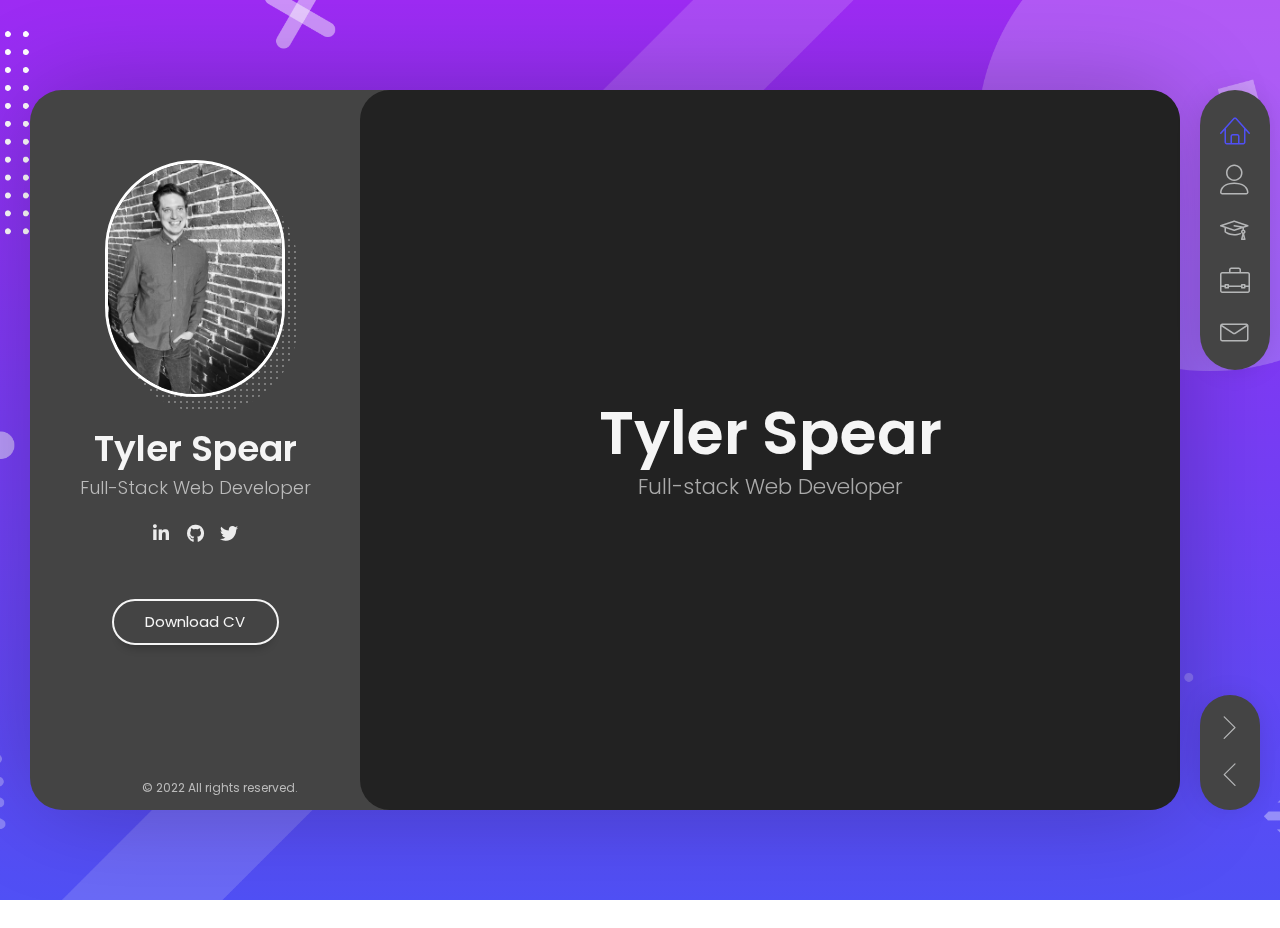
==== index.html @ 86903098 "deploy" ====
<!DOCTYPE html>
<html lang="en" class="no-js">
  <head>
    <meta charset="UTF-8" />
    <meta http-equiv="X-UA-Compatible" content="IE=edge"> 
    <title>Tyler Spear | Full-Stack Web Developer</title>
    <meta name="viewport" content="width=device-width, initial-scale=1, maximum-scale=1" />
    <meta name="description" content="BreezyCV - Resume / CV / vCard Template" />
    <meta name="keywords" content="vcard, resposnive, retina, resume, jquery, css3, bootstrap, Material CV, portfolio" />
    <meta name="author" content="lmpixels" />
    <link rel="shortcut icon" href="favicon1.ico">


    <link rel="stylesheet" href="css/reset.css" type="text/css">
    <link rel="stylesheet" href="css/bootstrap-grid.min.css" type="text/css">
    <link rel="stylesheet" href="css/animations.css" type="text/css">
    <link rel="stylesheet" href="css/perfect-scrollbar.css" type="text/css">
    <link rel="stylesheet" href="css/owl.carousel.css" type="text/css">
    <link rel="stylesheet" href="css/magnific-popup.css" type="text/css">
    <link rel="stylesheet" href="css/main.css" type="text/css">
  </head>

  <body>
    <!-- Animated Background -->
    <div class="lm-animated-bg" style="background-image: url(img/main_bg.png);"></div>
    <!-- /Animated Background -->

    <!-- Loading animation -->
    <div class="preloader">
      <div class="preloader-animation">
        <div class="preloader-spinner">
        </div>
      </div>
    </div>
    <!-- /Loading animation -->

    <div class="page">
      <div class="page-content">

          <header id="site_header" class="header mobile-menu-hide">
            <div class="header-content">
              <div class="header-photo">
                <img src="img/profile.jpeg" alt="Tyler Spear">
              </div>
              <div class="header-titles">
                <h2>Tyler Spear</h2>
                <h4>Full-Stack Web Developer</h4>
              </div>
            </div>

            <ul class="main-menu">
              <li class="active">
                <a href="#home" class="nav-anim">
                  <span class="menu-icon lnr lnr-home"></span>
                  <span class="link-text">Home</span>
                </a>
              </li>
              <li>
                <a href="#about-me" class="nav-anim">
                  <span class="menu-icon lnr lnr-user"></span>
                  <span class="link-text">About Me</span>
                </a>
              </li>
              <li>
                <a href="#resume" class="nav-anim">
                  <span class="menu-icon lnr lnr-graduation-hat"></span>
                  <span class="link-text">Resume</span>
                </a>
              </li>
              <li>
                <a href="#portfolio" class="nav-anim">
                  <span class="menu-icon lnr lnr-briefcase"></span>
                  <span class="link-text">Portfolio</span>
                </a>
              </li>
              <li>
                <a href="#contact" class="nav-anim">
                  <span class="menu-icon lnr lnr-envelope"></span>
                  <span class="link-text">Contact</span>
                </a>
              </li>
            </ul>

            <div class="social-links">
              <ul>
                <li><a href="https://www.linkedin.com/in/tyler-spear" target="_blank"><i class="fab fa-linkedin-in"></i></a></li>
                <li><a href="https://github.com/tylerspear" target="_blank"><i class="fab fa-github"></i></a></li>
                <li><a href="https://twitter.com/stylerspear" target="_blank"><i class="fab fa-twitter"></i></a></li>
              </ul>
            </div>

            <div class="header-buttons">
              <a href="#" target="_blank" class="btn btn-primary">Download CV</a>
            </div>

            <div class="copyrights">© 2022 All rights reserved.</div>
          </header>

          <!-- Mobile Navigation -->
          <div class="menu-toggle">
            <span></span>
            <span></span>
            <span></span>
          </div>
          <!-- End Mobile Navigation -->

          <!-- Arrows Nav -->
          <div class="lmpixels-arrows-nav">
            <div class="lmpixels-arrow-right"><i class="lnr lnr-chevron-right"></i></div>
            <div class="lmpixels-arrow-left"><i class="lnr lnr-chevron-left"></i></div>
          </div>
          <!-- End Arrows Nav -->

          <div class="content-area">
            <div class="animated-sections">
              <!-- Home Subpage -->
              <section data-id="home" class="animated-section start-page">
                <div class="section-content vcentered">

                    <div class="row">
                      <div class="col-sm-12 col-md-12 col-lg-12">
                        <div class="title-block">
                          <h2>Tyler Spear</h2>
                          <div class="owl-carousel text-rotation">                                    
                            <div class="item">
                              <div class="sp-subtitle">Full-stack Web Developer</div>
                            </div>
                            
                            <div class="item">
                              <div class="sp-subtitle">Software Engineer</div>
                            </div>

                            <div class="item">
                              <div class="sp-subtitle">UX Developer</div>
                            </div>

                          </div>
                        </div>
                      </div>
                    </div>

                </div>
              </section>
              <!-- End of Home Subpage -->

              <!-- About Me Subpage -->
              <section data-id="about-me" class="animated-section">
                <div class="section-content">
                  <div class="page-title">
                    <h2>About <span>Me</span></h2>
                  </div>

                  <!-- Personal Information -->
                  <div class="row">
                    <div class="col-xs-12 col-sm-7">
                      <p>I create engaging user experiences though the web. Continuous learning and improvement is my passion. With every project I draw from past experience in both the technology and healthcare industries, ensuring the project meets its goals while taking the end user into account at every step.
                      <br><br>
                        When not building websites or apps I enjoy spending time outdoors with my golden retreiver, Lily.</p>
                    </div>

                    <div class="col-xs-12 col-sm-5">
                      <div class="info-list">
                        <ul>


                          <li>
                            <span class="title">Location</span>
                            <span class="value">Kansas City, MO</span>
                          </li>

                          <li>
                            <span class="title">e-mail</span>
                            <span class="value">stylerspear@gmail.com</span>
                          </li>
                        </ul>
                      </div>
                    </div>
                  </div>
                  <!-- End of Personal Information -->

                  <div class="white-space-50"></div>

                  <!-- Services -->
                  <div class="row">
                    <div class="col-xs-12 col-sm-12">
                      <div class="block-title">
                        <h3>What <span>I Do</span></h3>
                      </div>
                    </div>
                  </div>

                  <div class="row">
                    <div class="col-xs-12 col-sm-6">
                      <div class="col-inner">
                        <div class="info-list-w-icon">
                          <div class="info-block-w-icon">
                            <div class="ci-icon">
                              <i class="lnr lnr-code"></i>
                            </div>
                            <div class="ci-text">
                              <h4>Full-stack Web Development</h4>
                              <p>I can bring your website or app idea to life from the ground up! I deliver engaging user experiences with an optimized server-side architecture.</p>
                            </div>
                          </div>
                          <div class="info-block-w-icon">
                            <div class="ci-icon">
                              <i class="lnr lnr-pencil"></i>
                            </div><div class="ci-text">
                              <h4>UX Design</h4>
                              <p>From sketches and wireframes to the finished product, my designs put the end user experience first.</p>
                            </div>
                          </div>
                        </div>
                      </div>
                    </div>

                    <div class="col-xs-12 col-sm-6">
                      <div class="col-inner">
                        <div class="info-list-w-icon">
                          <div class="info-block-w-icon">
                            <div class="ci-icon">
                              <i class="lnr lnr-magnifier"></i>
                            </div>
                            <div class="ci-text">
                              <h4>SEO Optimization</h4>
                              <p>I ensure that your website is discoverable and that you are reaching the widest audience possible.</p>
                            </div>
                          </div>
                          <div class="info-block-w-icon">
                            <div class="ci-icon">
                              <i class="lnr lnr-database"></i>
                            </div><div class="ci-text">
                              <h4>Data Analytics</h4>
                              <p>I can deliver stories from data. Digging to find valuable information and inform decision making.</p>
                            </div>
                          </div>
                        </div>
                      </div>
                    </div>
                  </div>
                  <!-- End of Services -->
                  <div class="white-space-50"></div>

                  <!-- Clients -->
                  <!-- <div class="row">
                    <div class="col-xs-12 col-sm-12">
                      <div class="block-title">
                        <h3>Clients</h3>
                      </div>
                    </div>
                  </div>

                  <div class="row">
                    <div class="col-xs-12 col-sm-12">
                      <div class="clients owl-carousel">
                        
                        <div class="client-block">
                          <a href="#" target="_blank" title="Logo">
                            <img src="img/clients/client-1.png" alt="Logo">
                          </a>
                        </div>

                        <div class="client-block">
                          <a href="#" target="_blank" title="Logo">
                            <img src="img/clients/client-2.png" alt="Logo">
                          </a>
                        </div>

                        <div class="client-block">
                          <a href="#" target="_blank" title="Logo">
                            <img src="img/clients/client-3.png" alt="Logo">
                          </a>
                        </div>

                        <div class="client-block">
                          <a href="#" target="_blank" title="Logo">
                            <img src="img/clients/client-4.png" alt="Logo">
                          </a>
                        </div>

                        <div class="client-block">
                          <a href="#" target="_blank" title="Logo">
                            <img src="img/clients/client-5.png" alt="Logo">
                          </a>
                        </div>

                        <div class="client-block">
                          <a href="#" target="_blank" title="Logo">
                            <img src="img/clients/client-6.png" alt="Logo">
                          </a>
                        </div>

                        <div class="client-block">
                          <a href="#" target="_blank" title="Logo">
                            <img src="img/clients/client-7.png" alt="Logo">
                          </a>
                        </div>
  
                      </div>
                    </div>
                  </div> -->
                  <!-- End of Clients -->
                  <!-- Fun Facts -->
                  <!-- <div class="row">
                    <div class="col-xs-12 col-sm-12">

                      <div class="block-title">
                        <h3>Fun <span>Facts</span></h3>
                      </div>
                    </div>
                  </div>

                  <div class="row">
                    <div class="col-xs-12 col-sm-4">
                      <div class="fun-fact gray-default">
                        <i class="lnr lnr-heart"></i>
                        <h4>Happy Clients</h4>
                        <span class="fun-fact-block-value">578</span>
                        <span class="fun-fact-block-text"></span>
                      </div>
                    </div>

                    <div class="col-xs-12 col-sm-4">
                      <div class="fun-fact gray-default">
                        <i class="lnr lnr-clock"></i>
                        <h4>Working Hours</h4>
                        <span class="fun-fact-block-value">4,780</span>
                        <span class="fun-fact-block-text"></span>
                      </div>
                    </div>

                    <div class="col-xs-12 col-sm-4 ">
                      <div class="fun-fact gray-default">
                        <i class="lnr lnr-star"></i>
                        <h4>Awards Won</h4>
                        <span class="fun-fact-block-value">15</span>
                        <span class="fun-fact-block-text"></span>
                      </div>
                    </div>
                  </div> -->
                  <!-- End of Fun Facts -->
                </div>
              </section>
              <!-- End of About Me Subpage -->

              <!-- Resume Subpage -->
              <section data-id="resume" class="animated-section">
                <div class="section-content">
                  <div class="page-title">
                    <h2>Resume</h2>
                  </div>

                  <div class="row">
                    <div class="col-xs-12 col-sm-7">

                      <div class="block-title">
                        <h3>Education</h3>
                      </div>
                      
                      <div class="timeline timeline-second-style clearfix">
                        <div class="timeline-item clearfix">
                          <div class="left-part">
                            <h5 class="item-period">2016</h5>
                            <span class="item-company">University of Missouri</span>
                          </div>
                          <div class="divider"></div>
                          <div class="right-part">
                            <h4 class="item-title">B.S. of Education</h4>
                            <p>Maecenas finibus nec sem ut imperdiet. Ut tincidunt est ac dolor aliquam sodales. Phasellus sed mauris hendrerit, laoreet sem in, lobortis ante.</p>
                          </div>
                        </div>

                        <!-- <div class="timeline-item clearfix">
                          <div class="left-part">
                            <h5 class="item-period">2007</h5>
                            <span class="item-company">University of Studies</span>
                          </div>
                          <div class="divider"></div>
                          <div class="right-part">
                            <h4 class="item-title">Graphic Design</h4>
                            <p>Aliquam tincidunt malesuada tortor vitae iaculis. In eu turpis iaculis, feugiat risus quis, aliquet urna. Quisque fringilla mollis risus, eu pulvinar dolor.</p>
                          </div>
                        </div> -->
                      </div>

                      <div class="white-space-50"></div>

                      <div class="block-title">
                        <h3>Experience</h3>
                      </div>

                      <div class="timeline timeline-second-style clearfix">
                        <div class="timeline-item clearfix">
                          <div class="left-part">
                            <h5 class="item-period">2021 - Current</h5>
                            <span class="item-company">100Devs</span>
                          </div>
                          <div class="divider"></div>
                          <div class="right-part">
                            <h4 class="item-title">Software Engineer</h4>
                            <p>Collaborated with a team of developers to build modern and responsive web applications using best practices. Built semantically structured full stack web applications. Applied agile methodologies like SCRUM for project management
                            </p>
                          </div>
                        </div>

                        <div class="timeline-item clearfix">
                          <div class="left-part">
                            <h5 class="item-period">2019 - Current</h5>
                            <span class="item-company">Children's Mercy Hospital</span>
                          </div>
                          <div class="divider"></div>
                          <div class="right-part">
                            <h4 class="item-title">Information Systems Analyst</h4>
                            <p>Designed and implemented healthcare applications for a top pediatric institution in the nation. Prioritizing user requirements, performing system upgrades, and researching new tools to improve health outcomes for children.</p>
                          </div>
                        </div>
                        
                        <div class="timeline-item clearfix">
                          <div class="left-part">
                            <h5 class="item-period">2016 - 2019</h5>
                            <span class="item-company">Cerner Corporation</span>
                          </div>
                          <div class="divider"></div>
                          <div class="right-part">
                            <h4 class="item-title">Interface Engineer</h4>
                            <p>Improved hospital efficiency and elevated level of patient care by implementing interfaces between hospital electronic medical record systems and third-party software providers. Achieved by using OOP, SQL, and HL7 standardization.</p>
                          </div>
                        </div>
                      </div>

                    </div>

                    <!-- Skills & Certificates -->
                    <div class="col-xs-12 col-sm-5">
              
                      <div class="white-space-10"></div>

                      <!-- Coding Skills -->
                      <div class="block-title">
                        <h3>Coding <span>Skills</span></h3>
                      </div>

                      <div class="skills-info skills-second-style">
                        <!-- Skill 5 -->
                        <div class="skill clearfix">
                          <h4>JavaScript</h4>
                          <div class="skill-value">95%</div>
                        </div>
                        <div class="skill-container skill-5">
                          <div class="skill-percentage"></div>
                        </div>
                        <!-- End of Skill 5 -->

                        <!-- Skill 6 -->
                        <div class="skill clearfix">
                          <h4>React</h4>
                          <div class="skill-value">85%</div>
                        </div>
                        <div class="skill-container skill-6">
                          <div class="skill-percentage"></div>
                        </div>
                        <!-- End of Skill 6 -->
                        
                        <!-- Skill 7 -->
                        <div class="skill clearfix">
                          <h4>HTML/CSS</h4>
                          <div class="skill-value">100%</div>
                        </div>
                        <div class="skill-container skill-7">
                          <div class="skill-percentage"></div>
                        </div>
                        <!-- End of Skill 7 -->
                        
                        <!-- Skill 8 -->
                        <div class="skill clearfix">
                          <h4>MongoDB</h4>
                          <div class="skill-value">85%</div>
                        </div>
                        <div class="skill-container skill-8">
                          <div class="skill-percentage"></div>
                        </div>
                        <!-- End of Skill 8 -->

                        <!-- Skill 9 -->
                        <div class="skill clearfix">
                          <h4>MySQL</h4>
                          <div class="skill-value">90%</div>
                        </div>
                        <div class="skill-container skill-9">
                          <div class="skill-percentage"></div>
                        </div>
                        <!-- End of Skill 9 -->
                      </div>
                      <!-- End of Coding Skills -->

                      <div class="white-space-10"></div>

                      <!-- Knowledges -->
                      <div class="block-title">
                        <h3>Knowledgeable In:</h3>
                      </div>

                      <ul class="knowledges">
                        <li>Web Development</li>
                        <li>Digital Design</li>
                        <li>Project Management</li>
                        <li>Agile/Scrum</li>
                        <li>OOP</li>
                        <li>Web Accessibility</li>
                      </ul>
                      <!-- End of Knowledges -->
                    </div>
                    <!-- End of Skills & Certificates -->
                  </div>
                </div>
              </section>
              <!-- End of Resume Subpage -->

              <!-- Portfolio Subpage -->
              <section data-id="portfolio" class="animated-section">
                <div class="section-content">
                  <div class="page-title">
                    <h2>Portfolio</h2>
                  </div>

                  <div class="row">
                    <div class="col-xs-12 col-sm-12">
                      <!-- Portfolio Content -->
                      <div class="portfolio-content">

                        <!-- <ul class="portfolio-filters">
                          <li class="active">
                            <a class="filter btn btn-sm btn-link" data-group="category_all">All</a>
                          </li>
                          <li>
                            <a class="filter btn btn-sm btn-link" data-group="category_detailed">Detailed</a>
                          </li>
                          <li>
                            <a class="filter btn btn-sm btn-link" data-group="category_mockups">Mockups</a>
                          </li>
                          <li>
                            <a class="filter btn btn-sm btn-link" data-group="category_soundcloud">SoundCloud</a>
                          </li>
                          <li>
                            <a class="filter btn btn-sm btn-link" data-group="category_vimeo-videos">Vimeo Videos</a>
                          </li>
                          <li>
                            <a class="filter btn btn-sm btn-link" data-group="category_youtube-videos">YouTube Videos</a>
                          </li>
                        </ul> -->

                        <!-- Portfolio Grid -->
                        <div class="portfolio-grid three-columns">

                          <figure class="item standard" data-groups='["category_all", "category_app"]'>
                            <div class="portfolio-item-img">
                              <img src="img/portfolio/iss-tracker.png" alt="ISS Tracker" title="" />
                              <a href="portfolio-iss-tracker.html" class="ajax-page-load"></a>
                            </div>

                            <i class="far fa-file-alt"></i>
                            <h4 class="name">ISS Tracker</h4>
                            <span class="category">App</span>
                          </figure>

                          <figure class="item standard" data-groups='["category_all", "category_app"]'>
                            <div class="portfolio-item-img">
                              <img src="img/portfolio/jeopardy.png" alt="trivia-trainer" title="" />
                              <a href="portfolio-trivia-trainer.html" class="ajax-page-load"></a>
                            </div>

                            <i class="far fa-file-alt"></i>
                            <h4 class="name">Trivia Trainer</h4>
                            <span class="category">App</span>
                          </figure>

                          <figure class="item standard" data-groups='["category_all", "category_app"]'>
                            <div class="portfolio-item-img">
                              <img src="img/portfolio/manage.png" alt="manage" title="" />
                              <a href="portfolio-manage.html" class="ajax-page-load"></a>
                            </div>

                            <i class="far fa-file-alt"></i>
                            <h4 class="name">Manage Landing Page</h4>
                            <span class="category">Business</span>
                          </figure>

                          <figure class="item standard" data-groups='["category_all", "category_app"]'>
                            <div class="portfolio-item-img">
                              <img src="img/portfolio/dnd.png" alt="D&D" title="" />
                              <a href="portfolio-dnd.html" class="ajax-page-load"></a>
                            </div>

                            <i class="far fa-file-alt"></i>
                            <h4 class="name">D&D Monster Dictionary</h4>
                            <span class="category">App</span>
                          </figure>

                          <figure class="item standard" data-groups='["category_all", "category_business"]'>
                            <div class="portfolio-item-img">
                              <img src="img/portfolio/beauty.png" alt="Beauty KC" title="" />
                              <a href="portfolio-bkc.html" class="ajax-page-load"></a>
                            </div>

                            <i class="far fa-file-alt"></i>
                            <h4 class="name">Beauty KC</h4>
                            <span class="category">Business</span>
                          </figure>

                          <figure class="item standard" data-groups='["category_all", "category_app"]'>
                            <div class="portfolio-item-img">
                              <img src="img/portfolio/spongebob.png" alt="spongebob" title="" />
                              <a href="portfolio-wordle.html" class="ajax-page-load"></a>
                            </div>

                            <i class="far fa-file-alt"></i>
                            <h4 class="name">Spongebob Wordle</h4>
                            <span class="category">App</span>
                          </figure>

                          <figure class="item standard" data-groups='["category_all", "category_detailed"]'>
                            <div class="portfolio-item-img">
                              <img src="img/portfolio/comida.png" alt="comida" title="" />
                              <a href="portfolio-comida.html" class="ajax-page-load"></a>
                            </div>

                            <i class="far fa-file-alt"></i>
                            <h4 class="name">Comida Food Truck</h4>
                            <span class="category">Business</span>
                          </figure>

                          <figure class="item standard" data-groups='["category_all", "category_app"]'>
                            <div class="portfolio-item-img">
                              <img src="img/portfolio/weather-app.png" alt="weather app" title="" />
                              <a href="portfolio-weather-app.html" class="ajax-page-load"></a>
                            </div>

                            <i class="far fa-file-alt"></i>
                            <h4 class="name">Weather API App</h4>
                            <span class="category">App</span>
                          </figure>

                        </div>
                      </div>
                      <!-- End of Portfolio Content -->
                    </div>
                  </div>
                </div>
              </section>
              <!-- End of Portfolio Subpage -->

              <!-- Contact Subpage -->
              <section data-id="contact" class="animated-section">
                <div class="section-content">
                  <div class="page-title">
                    <h2>Contact</h2>
                  </div>

                  <div class="row">
                    <!-- Contact Info -->
                    <div class="col-xs-12 col-sm-4">
                      <div class="lm-info-block gray-default">
                        <i class="lnr lnr-map-marker"></i>
                        <h4>Kansas City, MO</h4>
                        <span class="lm-info-block-value"></span>
                        <span class="lm-info-block-text"></span>
                      </div>

                      <div class="lm-info-block gray-default">
                        <i class="lnr lnr-envelope"></i>
                        <h4>stylerspear@gmail.com</h4>
                        <span class="lm-info-block-value"></span>
                        <span class="lm-info-block-text"></span>
                      </div>

                      <div class="lm-info-block gray-default">
                        <i class="lnr lnr-checkmark-circle"></i>
                        <h4>Freelance Available</h4>
                        <span class="lm-info-block-value"></span>
                        <span class="lm-info-block-text"></span>
                      </div>


                    </div>
                    <!-- End of Contact Info -->

                    <!-- Contact Form -->
                    <div class="col-xs-12 col-sm-8">
                      <div class="block-title">
                        <h3>Let's work <span>together</span></h3>
                      </div>

                      <form id="contact_form" class="contact-form" method="POST" data-netlify="true">

                        <div class="messages"></div>

                        <div class="controls two-columns">
                          <div class="fields clearfix">
                            <div class="left-column">
                              <div class="form-group form-group-with-icon">
                                <input id="form_name" type="text" name="name" class="form-control" placeholder="" required="required" data-error="Name is required.">
                                <label>Name</label>
                                <div class="form-control-border"></div>
                                <div class="help-block with-errors"></div>
                              </div>

                              <div class="form-group form-group-with-icon">
                                <input id="form_email" type="email" name="email" class="form-control" placeholder="" required="required" data-error="Valid email is required.">
                                <label>Email Address</label>
                                <div class="form-control-border"></div>
                                <div class="help-block with-errors"></div>
                              </div>

                              <div class="form-group form-group-with-icon">
                                <input id="form_subject" type="text" name="subject" class="form-control" placeholder="" required="required" data-error="Subject is required.">
                                <label>Subject</label>
                                <div class="form-control-border"></div>
                                <div class="help-block with-errors"></div>
                              </div>
                            </div>
                            <div class="right-column">
                              <div class="form-group form-group-with-icon">
                                <textarea id="form_message" name="message" class="form-control" placeholder="" rows="7" required="required" data-error="Please, leave me a message."></textarea>
                                <label>Message</label>
                                <div class="form-control-border"></div>
                                <div class="help-block with-errors"></div>
                              </div>
                            </div>
                          </div>
                          <input type="submit" class="button btn-send" value="Send message">
                        </div>
                      </form>
                    </div>
                    <!-- End of Contact Form -->
                  </div>

                </div>
              </section>
              <!-- End of Contact Subpage -->
            </div>
          </div>

      </div>
    </div>

    <script src="js/jquery.min.js"></script>
    <script src="js/modernizr.custom.js"></script>
    <script src="js/animating.js"></script>

    <script src="js/imagesloaded.pkgd.min.js"></script>

    <script src='js/perfect-scrollbar.min.js'></script>
    <script src='js/jquery.shuffle.min.js'></script>
    <script src='js/masonry.pkgd.min.js'></script>
    <script src='js/owl.carousel.min.js'></script>
    <script src="js/jquery.magnific-popup.min.js"></script>

  
    <script src="js/validator.js"></script>
    <script src="js/main.js"></script>
  </body>
</html>
---- css/animations.css ----
/* animation sets */

/* move from / to  */

.animated-section-moveToLeft {
	-webkit-animation: moveToLeft .6s ease both;
	animation: moveToLeft .6s ease both;
}

.animated-section-moveFromLeft {
	-webkit-animation: moveFromLeft .6s ease both;
	animation: moveFromLeft .6s ease both;
}

.animated-section-moveToRight {
	-webkit-animation: moveToRight .6s ease both;
	animation: moveToRight .6s ease both;
}

.animated-section-moveFromRight {
	-webkit-animation: moveFromRight .6s ease both;
	animation: moveFromRight .6s ease both;
}

.animated-section-moveToTop {
	-webkit-animation: moveToTop .6s ease both;
	animation: moveToTop .6s ease both;
}

.animated-section-moveFromTop {
	-webkit-animation: moveFromTop .6s ease both;
	animation: moveFromTop .6s ease both;
}

.animated-section-moveToBottom {
	-webkit-animation: moveToBottom .6s ease both;
	animation: moveToBottom .6s ease both;
}

.animated-section-moveFromBottom {
	-webkit-animation: moveFromBottom .6s ease both;
	animation: moveFromBottom .6s ease both;
}

/* fade */

.animated-section-fade {
	-webkit-animation: fade .7s ease both;
	animation: fade .7s ease both;
}

/* move from / to and fade */

.animated-section-moveToLeftFade {
	-webkit-animation: moveToLeftFade .7s ease both;
	animation: moveToLeftFade .7s ease both;
}

.animated-section-moveFromLeftFade {
	-webkit-animation: moveFromLeftFade .7s ease both;
	animation: moveFromLeftFade .7s ease both;
}

.animated-section-moveToRightFade {
	-webkit-animation: moveToRightFade .7s ease both;
	animation: moveToRightFade .7s ease both;
}

.animated-section-moveFromRightFade {
	-webkit-animation: moveFromRightFade .7s ease both;
	animation: moveFromRightFade .7s ease both;
}

.animated-section-moveToTopFade {
	-webkit-animation: moveToTopFade .7s ease both;
	animation: moveToTopFade .7s ease both;
}

.animated-section-moveFromTopFade {
	-webkit-animation: moveFromTopFade .7s ease both;
	animation: moveFromTopFade .7s ease both;
}

.animated-section-moveToBottomFade {
	-webkit-animation: moveToBottomFade .7s ease both;
	animation: moveToBottomFade .7s ease both;
}

.animated-section-moveFromBottomFade {
	-webkit-animation: moveFromBottomFade .7s ease both;
	animation: moveFromBottomFade .7s ease both;
}

/* move to with different easing */

.animated-section-moveToLeftEasing {
	-webkit-animation: moveToLeft .7s ease-in-out both;
	animation: moveToLeft .7s ease-in-out both;
}
.animated-section-moveToRightEasing {
	-webkit-animation: moveToRight .7s ease-in-out both;
	animation: moveToRight .7s ease-in-out both;
}
.animated-section-moveToTopEasing {
	-webkit-animation: moveToTop .7s ease-in-out both;
	animation: moveToTop .7s ease-in-out both;
}
.animated-section-moveToBottomEasing {
	-webkit-animation: moveToBottom .7s ease-in-out both;
	animation: moveToBottom .7s ease-in-out both;
}

/********************************* keyframes **************************************/

/* move from / to  */

@-webkit-keyframes moveToLeft {
	from { }
	to { -webkit-transform: translateX(-100%); }
}
@keyframes moveToLeft {
	from { }
	to { -webkit-transform: translateX(-100%); transform: translateX(-100%); }
}

@-webkit-keyframes moveFromLeft {
	from { -webkit-transform: translateX(-100%); }
}
@keyframes moveFromLeft {
	from { -webkit-transform: translateX(-100%); transform: translateX(-100%); }
}

@-webkit-keyframes moveToRight { 
	from { }
	to { -webkit-transform: translateX(100%); }
}
@keyframes moveToRight { 
	from { }
	to { -webkit-transform: translateX(100%); transform: translateX(100%); }
}

@-webkit-keyframes moveFromRight {
	from { -webkit-transform: translateX(100%); }
}
@keyframes moveFromRight {
	from { -webkit-transform: translateX(100%); transform: translateX(100%); }
}

@-webkit-keyframes moveToTop {
	from { }
	to { -webkit-transform: translateY(-100%); }
}
@keyframes moveToTop {
	from { }
	to { -webkit-transform: translateY(-100%); transform: translateY(-100%); }
}

@-webkit-keyframes moveFromTop {
	from { -webkit-transform: translateY(-100%); }
}
@keyframes moveFromTop {
	from { -webkit-transform: translateY(-100%); transform: translateY(-100%); }
}

@-webkit-keyframes moveToBottom {
	from { }
	to { -webkit-transform: translateY(100%); }
}
@keyframes moveToBottom {
	from { }
	to { -webkit-transform: translateY(100%); transform: translateY(100%); }
}

@-webkit-keyframes moveFromBottom {
	from { -webkit-transform: translateY(100%); }
}
@keyframes moveFromBottom {
	from { -webkit-transform: translateY(100%); transform: translateY(100%); }
}

/* fade */

@-webkit-keyframes fade {
	from { }
	to { opacity: 0.3; }
}
@keyframes fade {
	from { }
	to { opacity: 0.3; }
}

/* move from / to and fade */

@-webkit-keyframes moveToLeftFade {
	from { }
	to { opacity: 0.3; -webkit-transform: translateX(-100%); }
}
@keyframes moveToLeftFade {
	from { }
	to { opacity: 0.3; -webkit-transform: translateX(-100%); transform: translateX(-100%); }
}

@-webkit-keyframes moveFromLeftFade {
	from { opacity: 0.3; -webkit-transform: translateX(-100%); }
}
@keyframes moveFromLeftFade {
	from { opacity: 0.3; -webkit-transform: translateX(-100%); transform: translateX(-100%); }
}

@-webkit-keyframes moveToRightFade {
	from { }
	to { opacity: 0.3; -webkit-transform: translateX(100%); }
}
@keyframes moveToRightFade {
	from { }
	to { opacity: 0.3; -webkit-transform: translateX(100%); transform: translateX(100%); }
}

@-webkit-keyframes moveFromRightFade {
	from { opacity: 0.3; -webkit-transform: translateX(100%); }
}
@keyframes moveFromRightFade {
	from { opacity: 0.3; -webkit-transform: translateX(100%); transform: translateX(100%); }
}

@-webkit-keyframes moveToTopFade {
	from { }
	to { opacity: 0.3; -webkit-transform: translateY(-100%); }
}
@keyframes moveToTopFade {
	from { }
	to { opacity: 0.3; -webkit-transform: translateY(-100%); transform: translateY(-100%); }
}

@-webkit-keyframes moveFromTopFade {
	from { opacity: 0.3; -webkit-transform: translateY(-100%); }
}
@keyframes moveFromTopFade {
	from { opacity: 0.3; -webkit-transform: translateY(-100%); transform: translateY(-100%); }
}

@-webkit-keyframes moveToBottomFade {
	from { }
	to { opacity: 0.3; -webkit-transform: translateY(100%); }
}
@keyframes moveToBottomFade {
	from { }
	to { opacity: 0.3; -webkit-transform: translateY(100%); transform: translateY(100%); }
}

@-webkit-keyframes moveFromBottomFade {
	from { opacity: 0.3; -webkit-transform: translateY(100%); }
}
@keyframes moveFromBottomFade {
	from { opacity: 0.3; -webkit-transform: translateY(100%); transform: translateY(100%); }
}

/* scale and fade */

.animated-section-scaleDown {
	-webkit-animation: scaleDown .7s ease both;
	animation: scaleDown .7s ease both;
}

.animated-section-scaleUp {
	-webkit-animation: scaleUp .7s ease both;
	animation: scaleUp .7s ease both;
}

.animated-section-scaleUpDown {
	-webkit-animation: scaleUpDown .5s ease both;
	animation: scaleUpDown .5s ease both;
}

.animated-section-scaleDownUp {
	-webkit-animation: scaleDownUp .5s ease both;
	animation: scaleDownUp .5s ease both;
}

.animated-section-scaleDownCenter {
	-webkit-animation: scaleDownCenter .4s ease-in both;
	animation: scaleDownCenter .4s ease-in both;
}

.animated-section-scaleUpCenter {
	-webkit-animation: scaleUpCenter .4s ease-out both;
	animation: scaleUpCenter .4s ease-out both;
}

/********************************* keyframes **************************************/

/* scale and fade */

@-webkit-keyframes scaleDown {
	from { }
	to { opacity: 0; -webkit-transform: scale(.8); }
}
@keyframes scaleDown {
	from { }
	to { opacity: 0; -webkit-transform: scale(.8); transform: scale(.8); }
}

@-webkit-keyframes scaleUp {
	from { opacity: 0; -webkit-transform: scale(.8); }
}
@keyframes scaleUp {
	from { opacity: 0; -webkit-transform: scale(.8); transform: scale(.8); }
}

@-webkit-keyframes scaleUpDown {
	from { opacity: 0; -webkit-transform: scale(1.2); }
}
@keyframes scaleUpDown {
	from { opacity: 0; -webkit-transform: scale(1.2); transform: scale(1.2); }
}

@-webkit-keyframes scaleDownUp {
	from { }
	to { opacity: 0; -webkit-transform: scale(1.2); }
}
@keyframes scaleDownUp {
	from { }
	to { opacity: 0; -webkit-transform: scale(1.2); transform: scale(1.2); }
}

@-webkit-keyframes scaleDownCenter {
	from { }
	to { opacity: 0; -webkit-transform: scale(.7); }
}
@keyframes scaleDownCenter {
	from { }
	to { opacity: 0; -webkit-transform: scale(.7); transform: scale(.7); }
}

@-webkit-keyframes scaleUpCenter {
	from { opacity: 0; -webkit-transform: scale(.7); }
}
@keyframes scaleUpCenter {
	from { opacity: 0; -webkit-transform: scale(.7); transform: scale(.7); }
}

/* rotate sides first and scale */

.animated-section-rotateRightSideFirst {
	-webkit-transform-origin: 0% 50%;
	transform-origin: 0% 50%;
	-webkit-animation: rotateRightSideFirst .8s both ease-in;
	animation: rotateRightSideFirst .8s both ease-in;
}
.animated-section-rotateLeftSideFirst {
	-webkit-transform-origin: 100% 50%;
	transform-origin: 100% 50%;
	-webkit-animation: rotateLeftSideFirst .8s both ease-in;
	animation: rotateLeftSideFirst .8s both ease-in;
}
.animated-section-rotateTopSideFirst {
	-webkit-transform-origin: 50% 100%;
	transform-origin: 50% 100%;
	-webkit-animation: rotateTopSideFirst .8s both ease-in;
	animation: rotateTopSideFirst .8s both ease-in;
}
.animated-section-rotateBottomSideFirst {
	-webkit-transform-origin: 50% 0%;
	transform-origin: 50% 0%;
	-webkit-animation: rotateBottomSideFirst .8s both ease-in;
	animation: rotateBottomSideFirst .8s both ease-in;
}

/* flip */

.animated-section-flipOutRight {
	-webkit-transform-origin: 50% 50%;
	transform-origin: 50% 50%;
	-webkit-animation: flipOutRight .5s both ease-in;
	animation: flipOutRight .5s both ease-in;
}
.animated-section-flipInLeft {
	-webkit-transform-origin: 50% 50%;
	transform-origin: 50% 50%;
	-webkit-animation: flipInLeft .5s both ease-out;
	animation: flipInLeft .5s both ease-out;
}
.animated-section-flipOutLeft {
	-webkit-transform-origin: 50% 50%;
	transform-origin: 50% 50%;
	-webkit-animation: flipOutLeft .5s both ease-in;
	animation: flipOutLeft .5s both ease-in;
}
.animated-section-flipInRight {
	-webkit-transform-origin: 50% 50%;
	transform-origin: 50% 50%;
	-webkit-animation: flipInRight .5s both ease-out;
	animation: flipInRight .5s both ease-out;
}
.animated-section-flipOutTop {
	-webkit-transform-origin: 50% 50%;
	transform-origin: 50% 50%;
	-webkit-animation: flipOutTop .5s both ease-in;
	animation: flipOutTop .5s both ease-in;
}
.animated-section-flipInBottom {
	-webkit-transform-origin: 50% 50%;
	transform-origin: 50% 50%;
	-webkit-animation: flipInBottom .5s both ease-out;
	animation: flipInBottom .5s both ease-out;
}
.animated-section-flipOutBottom {
	-webkit-transform-origin: 50% 50%;
	transform-origin: 50% 50%;
	-webkit-animation: flipOutBottom .5s both ease-in;
	animation: flipOutBottom .5s both ease-in;
}
.animated-section-flipInTop {
	-webkit-transform-origin: 50% 50%;
	transform-origin: 50% 50%;
	-webkit-animation: flipInTop .5s both ease-out;
	animation: flipInTop .5s both ease-out;
}

/* rotate fall */

.animated-section-rotateFall {
	-webkit-transform-origin: 0% 0%;
	transform-origin: 0% 0%;
	-webkit-animation: rotateFall 1s both ease-in;
	animation: rotateFall 1s both ease-in;
}

/* rotate newspaper */
.animated-section-rotateOutNewspaper {
	-webkit-transform-origin: 50% 50%;
	transform-origin: 50% 50%;
	-webkit-animation: rotateOutNewspaper .5s both ease-in;
	animation: rotateOutNewspaper .5s both ease-in;
}
.animated-section-rotateInNewspaper {
	-webkit-transform-origin: 50% 50%;
	transform-origin: 50% 50%;
	-webkit-animation: rotateInNewspaper .5s both ease-out;
	animation: rotateInNewspaper .5s both ease-out;
}

/* push */
.animated-section-rotatePushLeft {
	-webkit-transform-origin: 0% 50%;
	transform-origin: 0% 50%;
	-webkit-animation: rotatePushLeft .8s both ease;
	animation: rotatePushLeft .8s both ease;
}
.animated-section-rotatePushRight {
	-webkit-transform-origin: 100% 50%;
	transform-origin: 100% 50%;
	-webkit-animation: rotatePushRight .8s both ease;
	animation: rotatePushRight .8s both ease;
}
.animated-section-rotatePushTop {
	-webkit-transform-origin: 50% 0%;
	transform-origin: 50% 0%;
	-webkit-animation: rotatePushTop .8s both ease;
	animation: rotatePushTop .8s both ease;
}
.animated-section-rotatePushBottom {
	-webkit-transform-origin: 50% 100%;
	transform-origin: 50% 100%;
	-webkit-animation: rotatePushBottom .8s both ease;
	animation: rotatePushBottom .8s both ease;
}

/* pull */
.animated-section-rotatePullRight {
	-webkit-transform-origin: 100% 50%;
	transform-origin: 100% 50%;
	-webkit-animation: rotatePullRight .5s both ease;
	animation: rotatePullRight .5s both ease;
}
.animated-section-rotatePullLeft {
	-webkit-transform-origin: 0% 50%;
	transform-origin: 0% 50%;
	-webkit-animation: rotatePullLeft .5s both ease;
	animation: rotatePullLeft .5s both ease;
}
.animated-section-rotatePullTop {
	-webkit-transform-origin: 50% 0%;
	transform-origin: 50% 0%;
	-webkit-animation: rotatePullTop .5s both ease;
	animation: rotatePullTop .5s both ease;
}
.animated-section-rotatePullBottom {
	-webkit-transform-origin: 50% 100%;
	transform-origin: 50% 100%;
	-webkit-animation: rotatePullBottom .5s both ease;
	animation: rotatePullBottom .5s both ease;
}

/* fold */
.animated-section-rotateFoldRight {
	-webkit-transform-origin: 0% 50%;
	transform-origin: 0% 50%;
	-webkit-animation: rotateFoldRight .7s both ease;
	animation: rotateFoldRight .7s both ease;
}
.animated-section-rotateFoldLeft {
	-webkit-transform-origin: 100% 50%;
	transform-origin: 100% 50%;
	-webkit-animation: rotateFoldLeft .7s both ease;
	animation: rotateFoldLeft .7s both ease;
}
.animated-section-rotateFoldTop {
	-webkit-transform-origin: 50% 100%;
	transform-origin: 50% 100%;
	-webkit-animation: rotateFoldTop .7s both ease;
	animation: rotateFoldTop .7s both ease;
}
.animated-section-rotateFoldBottom {
	-webkit-transform-origin: 50% 0%;
	transform-origin: 50% 0%;
	-webkit-animation: rotateFoldBottom .7s both ease;
	animation: rotateFoldBottom .7s both ease;
}

/* unfold */
.animated-section-rotateUnfoldLeft {
	-webkit-transform-origin: 100% 50%;
	transform-origin: 100% 50%;
	-webkit-animation: rotateUnfoldLeft .7s both ease;
	animation: rotateUnfoldLeft .7s both ease;
}
.animated-section-rotateUnfoldRight {
	-webkit-transform-origin: 0% 50%;
	transform-origin: 0% 50%;
	-webkit-animation: rotateUnfoldRight .7s both ease;
	animation: rotateUnfoldRight .7s both ease;
}
.animated-section-rotateUnfoldTop {
	-webkit-transform-origin: 50% 100%;
	transform-origin: 50% 100%;
	-webkit-animation: rotateUnfoldTop .7s both ease;
	animation: rotateUnfoldTop .7s both ease;
}
.animated-section-rotateUnfoldBottom {
	-webkit-transform-origin: 50% 0%;
	transform-origin: 50% 0%;
	-webkit-animation: rotateUnfoldBottom .7s both ease;
	animation: rotateUnfoldBottom .7s both ease;
}

/* room walls */
.animated-section-rotateRoomLeftOut {
	-webkit-transform-origin: 100% 50%;
	transform-origin: 100% 50%;
	-webkit-animation: rotateRoomLeftOut .8s both ease;
	animation: rotateRoomLeftOut .8s both ease;
}
.animated-section-rotateRoomLeftIn {
	-webkit-transform-origin: 0% 50%;
	transform-origin: 0% 50%;
	-webkit-animation: rotateRoomLeftIn .8s both ease;
	animation: rotateRoomLeftIn .8s both ease;
}
.animated-section-rotateRoomRightOut {
	-webkit-transform-origin: 0% 50%;
	transform-origin: 0% 50%;
	-webkit-animation: rotateRoomRightOut .8s both ease;
	animation: rotateRoomRightOut .8s both ease;
}
.animated-section-rotateRoomRightIn {
	-webkit-transform-origin: 100% 50%;
	transform-origin: 100% 50%;
	-webkit-animation: rotateRoomRightIn .8s both ease;
	animation: rotateRoomRightIn .8s both ease;
}
.animated-section-rotateRoomTopOut {
	-webkit-transform-origin: 50% 100%;
	transform-origin: 50% 100%;
	-webkit-animation: rotateRoomTopOut .8s both ease;
	animation: rotateRoomTopOut .8s both ease;
}
.animated-section-rotateRoomTopIn {
	-webkit-transform-origin: 50% 0%;
	transform-origin: 50% 0%;
	-webkit-animation: rotateRoomTopIn .8s both ease;
	animation: rotateRoomTopIn .8s both ease;
}
.animated-section-rotateRoomBottomOut {
	-webkit-transform-origin: 50% 0%;
	transform-origin: 50% 0%;
	-webkit-animation: rotateRoomBottomOut .8s both ease;
	animation: rotateRoomBottomOut .8s both ease;
}
.animated-section-rotateRoomBottomIn {
	-webkit-transform-origin: 50% 100%;
	transform-origin: 50% 100%;
	-webkit-animation: rotateRoomBottomIn .8s both ease;
	animation: rotateRoomBottomIn .8s both ease;
}

/* cube */
.animated-section-rotateCubeLeftOut {
	-webkit-transform-origin: 100% 50%;
	transform-origin: 100% 50%;
	-webkit-animation: rotateCubeLeftOut .6s both ease-in;
	animation: rotateCubeLeftOut .6s both ease-in;
}
.animated-section-rotateCubeLeftIn {
	-webkit-transform-origin: 0% 50%;
	transform-origin: 0% 50%;
	-webkit-animation: rotateCubeLeftIn .6s both ease-in;
	animation: rotateCubeLeftIn .6s both ease-in;
}
.animated-section-rotateCubeRightOut {
	-webkit-transform-origin: 0% 50%;
	transform-origin: 0% 50%;
	-webkit-animation: rotateCubeRightOut .6s both ease-in;
	animation: rotateCubeRightOut .6s both ease-in;
}
.animated-section-rotateCubeRightIn {
	-webkit-transform-origin: 100% 50%;
	transform-origin: 100% 50%;
	-webkit-animation: rotateCubeRightIn .6s both ease-in;
	animation: rotateCubeRightIn .6s both ease-in;
}
.animated-section-rotateCubeTopOut {
	-webkit-transform-origin: 50% 100%;
	transform-origin: 50% 100%;
	-webkit-animation: rotateCubeTopOut .6s both ease-in;
	animation: rotateCubeTopOut .6s both ease-in;
}
.animated-section-rotateCubeTopIn {
	-webkit-transform-origin: 50% 0%;
	transform-origin: 50% 0%;
	-webkit-animation: rotateCubeTopIn .6s both ease-in;
	animation: rotateCubeTopIn .6s both ease-in;
}
.animated-section-rotateCubeBottomOut {
	-webkit-transform-origin: 50% 0%;
	transform-origin: 50% 0%;
	-webkit-animation: rotateCubeBottomOut .6s both ease-in;
	animation: rotateCubeBottomOut .6s both ease-in;
}
.animated-section-rotateCubeBottomIn {
	-webkit-transform-origin: 50% 100%;
	transform-origin: 50% 100%;
	-webkit-animation: rotateCubeBottomIn .6s both ease-in;
	animation: rotateCubeBottomIn .6s both ease-in;
}

/* carousel */
.animated-section-rotateCarouselLeftOut {
	-webkit-transform-origin: 100% 50%;
	transform-origin: 100% 50%;
	-webkit-animation: rotateCarouselLeftOut .8s both ease;
	animation: rotateCarouselLeftOut .8s both ease;
}
.animated-section-rotateCarouselLeftIn {
	-webkit-transform-origin: 0% 50%;
	transform-origin: 0% 50%;
	-webkit-animation: rotateCarouselLeftIn .8s both ease;
	animation: rotateCarouselLeftIn .8s both ease;
}
.animated-section-rotateCarouselRightOut {
	-webkit-transform-origin: 0% 50%;
	transform-origin: 0% 50%;
	-webkit-animation: rotateCarouselRightOut .8s both ease;
	animation: rotateCarouselRightOut .8s both ease;
}
.animated-section-rotateCarouselRightIn {
	-webkit-transform-origin: 100% 50%;
	transform-origin: 100% 50%;
	-webkit-animation: rotateCarouselRightIn .8s both ease;
	animation: rotateCarouselRightIn .8s both ease;
}
.animated-section-rotateCarouselTopOut {
	-webkit-transform-origin: 50% 100%;
	transform-origin: 50% 100%;
	-webkit-animation: rotateCarouselTopOut .8s both ease;
	animation: rotateCarouselTopOut .8s both ease;
}
.animated-section-rotateCarouselTopIn {
	-webkit-transform-origin: 50% 0%;
	transform-origin: 50% 0%;
	-webkit-animation: rotateCarouselTopIn .8s both ease;
	animation: rotateCarouselTopIn .8s both ease;
}
.animated-section-rotateCarouselBottomOut {
	-webkit-transform-origin: 50% 0%;
	transform-origin: 50% 0%;
	-webkit-animation: rotateCarouselBottomOut .8s both ease;
	animation: rotateCarouselBottomOut .8s both ease;
}
.animated-section-rotateCarouselBottomIn {
	-webkit-transform-origin: 50% 100%;
	transform-origin: 50% 100%;
	-webkit-animation: rotateCarouselBottomIn .8s both ease;
	animation: rotateCarouselBottomIn .8s both ease;
}

/* sides */
.animated-section-rotateSidesOut {
	-webkit-transform-origin: -50% 50%;
	transform-origin: -50% 50%;
	-webkit-animation: rotateSidesOut .5s both ease-in;
	animation: rotateSidesOut .5s both ease-in;
}
.animated-section-rotateSidesIn {
	-webkit-transform-origin: 150% 50%;
	transform-origin: 150% 50%;
	-webkit-animation: rotateSidesIn .5s both ease-out;
	animation: rotateSidesIn .5s both ease-out;
}

/* slide */
.animated-section-rotateSlideOut {
	-webkit-animation: rotateSlideOut 1s both ease;
	animation: rotateSlideOut 1s both ease;
}
.animated-section-rotateSlideIn {
	-webkit-animation: rotateSlideIn 1s both ease;
	animation: rotateSlideIn 1s both ease;
}

/********************************* keyframes **************************************/

/* rotate sides first and scale */

@-webkit-keyframes rotateRightSideFirst {
	0% { }
	40% { -webkit-transform: rotateY(15deg); opacity: .8; -webkit-animation-timing-function: ease-out; }
	100% { -webkit-transform: scale(0.8) translateZ(-200px); opacity:0; }
}
@keyframes rotateRightSideFirst {
	0% { }
	40% { -webkit-transform: rotateY(15deg); transform: rotateY(15deg); opacity: .8; -webkit-animation-timing-function: ease-out; animation-timing-function: ease-out; }
	100% { -webkit-transform: scale(0.8) translateZ(-200px); transform: scale(0.8) translateZ(-200px); opacity:0; }
}

@-webkit-keyframes rotateLeftSideFirst {
	0% { }
	40% { -webkit-transform: rotateY(-15deg); opacity: .8; -webkit-animation-timing-function: ease-out; }
	100% { -webkit-transform: scale(0.8) translateZ(-200px); opacity:0; }
}
@keyframes rotateLeftSideFirst {
	0% { }
	40% { -webkit-transform: rotateY(-15deg); transform: rotateY(-15deg); opacity: .8; -webkit-animation-timing-function: ease-out; animation-timing-function: ease-out; }
	100% { -webkit-transform: scale(0.8) translateZ(-200px); transform: scale(0.8) translateZ(-200px); opacity:0; }
}

@-webkit-keyframes rotateTopSideFirst {
	0% { }
	40% { -webkit-transform: rotateX(15deg); opacity: .8; -webkit-animation-timing-function: ease-out; }
	100% { -webkit-transform: scale(0.8) translateZ(-200px); opacity:0; }
}
@keyframes rotateTopSideFirst {
	0% { }
	40% { -webkit-transform: rotateX(15deg); transform: rotateX(15deg); opacity: .8; -webkit-animation-timing-function: ease-out; animation-timing-function: ease-out; }
	100% { -webkit-transform: scale(0.8) translateZ(-200px); transform: scale(0.8) translateZ(-200px); opacity:0; }
}

@-webkit-keyframes rotateBottomSideFirst {
	0% { }
	40% { -webkit-transform: rotateX(-15deg); opacity: .8; -webkit-animation-timing-function: ease-out; }
	100% { -webkit-transform: scale(0.8) translateZ(-200px); opacity:0; }
}
@keyframes rotateBottomSideFirst {
	0% { }
	40% { -webkit-transform: rotateX(-15deg); transform: rotateX(-15deg); opacity: .8; -webkit-animation-timing-function: ease-out; animation-timing-function: ease-out; }
	100% { -webkit-transform: scale(0.8) translateZ(-200px); transform: scale(0.8) translateZ(-200px); opacity:0; }
}

/* flip */

@-webkit-keyframes flipOutRight {
	from { }
	to { -webkit-transform: translateZ(-1000px) rotateY(90deg); opacity: 0.2; }
}
@keyframes flipOutRight {
	from { }
	to { -webkit-transform: translateZ(-1000px) rotateY(90deg); transform: translateZ(-1000px) rotateY(90deg); opacity: 0.2; }
}

@-webkit-keyframes flipInLeft {
	from { -webkit-transform: translateZ(-1000px) rotateY(-90deg); opacity: 0.2; }
}
@keyframes flipInLeft {
	from { -webkit-transform: translateZ(-1000px) rotateY(-90deg); transform: translateZ(-1000px) rotateY(-90deg); opacity: 0.2; }
}

@-webkit-keyframes flipOutLeft {
	from { }
	to { -webkit-transform: translateZ(-1000px) rotateY(-90deg); opacity: 0.2; }
}
@keyframes flipOutLeft {
	from { }
	to { -webkit-transform: translateZ(-1000px) rotateY(-90deg); transform: translateZ(-1000px) rotateY(-90deg); opacity: 0.2; }
}

@-webkit-keyframes flipInRight {
	from { -webkit-transform: translateZ(-1000px) rotateY(90deg); opacity: 0.2; }
}
@keyframes flipInRight {
	from { -webkit-transform: translateZ(-1000px) rotateY(90deg); transform: translateZ(-1000px) rotateY(90deg); opacity: 0.2; }
}

@-webkit-keyframes flipOutTop {
	from { }
	to { -webkit-transform: translateZ(-1000px) rotateX(90deg); opacity: 0.2; }
}
@keyframes flipOutTop {
	from { }
	to { -webkit-transform: translateZ(-1000px) rotateX(90deg); transform: translateZ(-1000px) rotateX(90deg); opacity: 0.2; }
}

@-webkit-keyframes flipInBottom {
	from { -webkit-transform: translateZ(-1000px) rotateX(-90deg); opacity: 0.2; }
}
@keyframes flipInBottom {
	from { -webkit-transform: translateZ(-1000px) rotateX(-90deg); transform: translateZ(-1000px) rotateX(-90deg); opacity: 0.2; }
}

@-webkit-keyframes flipOutBottom {
	from { }
	to { -webkit-transform: translateZ(-1000px) rotateX(-90deg); opacity: 0.2; }
}
@keyframes flipOutBottom {
	from { }
	to { -webkit-transform: translateZ(-1000px) rotateX(-90deg); transform: translateZ(-1000px) rotateX(-90deg); opacity: 0.2; }
}

@-webkit-keyframes flipInTop {
	from { -webkit-transform: translateZ(-1000px) rotateX(90deg); opacity: 0.2; }
}
@keyframes flipInTop {
	from { -webkit-transform: translateZ(-1000px) rotateX(90deg); transform: translateZ(-1000px) rotateX(90deg); opacity: 0.2; }
}

/* fall */

@-webkit-keyframes rotateFall {
	0% { -webkit-transform: rotateZ(0deg); }
	20% { -webkit-transform: rotateZ(10deg); -webkit-animation-timing-function: ease-out; }
	40% { -webkit-transform: rotateZ(17deg); }
	60% { -webkit-transform: rotateZ(16deg); }
	100% { -webkit-transform: translateY(100%) rotateZ(17deg); }
}
@keyframes rotateFall {
	0% { -webkit-transform: rotateZ(0deg); transform: rotateZ(0deg); }
	20% { -webkit-transform: rotateZ(10deg); transform: rotateZ(10deg); -webkit-animation-timing-function: ease-out; animation-timing-function: ease-out; }
	40% { -webkit-transform: rotateZ(17deg); transform: rotateZ(17deg); }
	60% { -webkit-transform: rotateZ(16deg); transform: rotateZ(16deg); }
	100% { -webkit-transform: translateY(100%) rotateZ(17deg); transform: translateY(100%) rotateZ(17deg); }
}

/* newspaper */

@-webkit-keyframes rotateOutNewspaper {
	from { }
	to { -webkit-transform: translateZ(-3000px) rotateZ(360deg); opacity: 0; }
}
@keyframes rotateOutNewspaper {
	from { }
	to { -webkit-transform: translateZ(-3000px) rotateZ(360deg); transform: translateZ(-3000px) rotateZ(360deg); opacity: 0; }
}

@-webkit-keyframes rotateInNewspaper {
	from { -webkit-transform: translateZ(-3000px) rotateZ(-360deg); opacity: 0; }
}
@keyframes rotateInNewspaper {
	from { -webkit-transform: translateZ(-3000px) rotateZ(-360deg); transform: translateZ(-3000px) rotateZ(-360deg); opacity: 0; }
}

/* push */

@-webkit-keyframes rotatePushLeft {
	from { }
	to { opacity: 0; -webkit-transform: rotateY(90deg); }
}
@keyframes rotatePushLeft {
	from { }
	to { opacity: 0; -webkit-transform: rotateY(90deg); transform: rotateY(90deg); }
}

@-webkit-keyframes rotatePushRight {
	from { }
	to { opacity: 0; -webkit-transform: rotateY(-90deg); }
}
@keyframes rotatePushRight {
	from { }
	to { opacity: 0; -webkit-transform: rotateY(-90deg); transform: rotateY(-90deg); }
}

@-webkit-keyframes rotatePushTop {
	from { }
	to { opacity: 0; -webkit-transform: rotateX(-90deg); }
}
@keyframes rotatePushTop {
	from { }
	to { opacity: 0; -webkit-transform: rotateX(-90deg); transform: rotateX(-90deg); }
}

@-webkit-keyframes rotatePushBottom {
	from { }
	to { opacity: 0; -webkit-transform: rotateX(90deg); }
}
@keyframes rotatePushBottom {
	from { }
	to { opacity: 0; -webkit-transform: rotateX(90deg); transform: rotateX(90deg); }
}

/* pull */

@-webkit-keyframes rotatePullRight {
	from { opacity: 0; -webkit-transform: rotateY(-90deg); }
}
@keyframes rotatePullRight {
	from { opacity: 0; -webkit-transform: rotateY(-90deg); transform: rotateY(-90deg); }
}

@-webkit-keyframes rotatePullLeft {
	from { opacity: 0; -webkit-transform: rotateY(90deg); }
}
@keyframes rotatePullLeft {
	from { opacity: 0; -webkit-transform: rotateY(90deg); transform: rotateY(90deg); }
}

@-webkit-keyframes rotatePullTop {
	from { opacity: 0; -webkit-transform: rotateX(-90deg); }
}
@keyframes rotatePullTop {
	from { opacity: 0; -webkit-transform: rotateX(-90deg); transform: rotateX(-90deg); }
}

@-webkit-keyframes rotatePullBottom {
	from { opacity: 0; -webkit-transform: rotateX(90deg); }
}
@keyframes rotatePullBottom {
	from { opacity: 0; -webkit-transform: rotateX(90deg); transform: rotateX(90deg); }
}

/* fold */

@-webkit-keyframes rotateFoldRight {
	from { }
	to { opacity: 0; -webkit-transform: translateX(100%) rotateY(90deg); }
}
@keyframes rotateFoldRight {
	from { }
	to { opacity: 0; -webkit-transform: translateX(100%) rotateY(90deg); transform: translateX(100%) rotateY(90deg); }
}

@-webkit-keyframes rotateFoldLeft {
	from { }
	to { opacity: 0; -webkit-transform: translateX(-100%) rotateY(-90deg); }
}
@keyframes rotateFoldLeft {
	from { }
	to { opacity: 0; -webkit-transform: translateX(-100%) rotateY(-90deg); transform: translateX(-100%) rotateY(-90deg); }
}

@-webkit-keyframes rotateFoldTop {
	from { }
	to { opacity: 0; -webkit-transform: translateY(-100%) rotateX(90deg); }
}
@keyframes rotateFoldTop {
	from { }
	to { opacity: 0; -webkit-transform: translateY(-100%) rotateX(90deg); transform: translateY(-100%) rotateX(90deg); }
}

@-webkit-keyframes rotateFoldBottom {
	from { }
	to { opacity: 0; -webkit-transform: translateY(100%) rotateX(-90deg); }
}
@keyframes rotateFoldBottom {
	from { }
	to { opacity: 0; -webkit-transform: translateY(100%) rotateX(-90deg); transform: translateY(100%) rotateX(-90deg); }
}

/* unfold */

@-webkit-keyframes rotateUnfoldLeft {
	from { opacity: 0; -webkit-transform: translateX(-100%) rotateY(-90deg); }
}
@keyframes rotateUnfoldLeft {
	from { opacity: 0; -webkit-transform: translateX(-100%) rotateY(-90deg); transform: translateX(-100%) rotateY(-90deg); }
}

@-webkit-keyframes rotateUnfoldRight {
	from { opacity: 0; -webkit-transform: translateX(100%) rotateY(90deg); }
}
@keyframes rotateUnfoldRight {
	from { opacity: 0; -webkit-transform: translateX(100%) rotateY(90deg); transform: translateX(100%) rotateY(90deg); }
}

@-webkit-keyframes rotateUnfoldTop {
	from { opacity: 0; -webkit-transform: translateY(-100%) rotateX(90deg); }
}
@keyframes rotateUnfoldTop {
	from { opacity: 0; -webkit-transform: translateY(-100%) rotateX(90deg); transform: translateY(-100%) rotateX(90deg); }
}

@-webkit-keyframes rotateUnfoldBottom {
	from { opacity: 0; -webkit-transform: translateY(100%) rotateX(-90deg); }
}
@keyframes rotateUnfoldBottom {
	from { opacity: 0; -webkit-transform: translateY(100%) rotateX(-90deg); transform: translateY(100%) rotateX(-90deg); }
}

/* room walls */

@-webkit-keyframes rotateRoomLeftOut {
	from { }
	to { opacity: .3; -webkit-transform: translateX(-100%) rotateY(90deg); }
}
@keyframes rotateRoomLeftOut {
	from { }
	to { opacity: .3; -webkit-transform: translateX(-100%) rotateY(90deg); transform: translateX(-100%) rotateY(90deg); }
}

@-webkit-keyframes rotateRoomLeftIn {
	from { opacity: .3; -webkit-transform: translateX(100%) rotateY(-90deg); }
}
@keyframes rotateRoomLeftIn {
	from { opacity: .3; -webkit-transform: translateX(100%) rotateY(-90deg); transform: translateX(100%) rotateY(-90deg); }
}

@-webkit-keyframes rotateRoomRightOut {
	from { }
	to { opacity: .3; -webkit-transform: translateX(100%) rotateY(-90deg); }
}
@keyframes rotateRoomRightOut {
	from { }
	to { opacity: .3; -webkit-transform: translateX(100%) rotateY(-90deg); transform: translateX(100%) rotateY(-90deg); }
}

@-webkit-keyframes rotateRoomRightIn {
	from { opacity: .3; -webkit-transform: translateX(-100%) rotateY(90deg); }
}
@keyframes rotateRoomRightIn {
	from { opacity: .3; -webkit-transform: translateX(-100%) rotateY(90deg); transform: translateX(-100%) rotateY(90deg); }
}

@-webkit-keyframes rotateRoomTopOut {
	from { }
	to { opacity: .3; -webkit-transform: translateY(-100%) rotateX(-90deg); }
}
@keyframes rotateRoomTopOut {
	from { }
	to { opacity: .3; -webkit-transform: translateY(-100%) rotateX(-90deg); transform: translateY(-100%) rotateX(-90deg); }
}

@-webkit-keyframes rotateRoomTopIn {
	from { opacity: .3; -webkit-transform: translateY(100%) rotateX(90deg); }
}
@keyframes rotateRoomTopIn {
	from { opacity: .3; -webkit-transform: translateY(100%) rotateX(90deg); transform: translateY(100%) rotateX(90deg); }
}

@-webkit-keyframes rotateRoomBottomOut {
	from { }
	to { opacity: .3; -webkit-transform: translateY(100%) rotateX(90deg); }
}
@keyframes rotateRoomBottomOut {
	from { }
	to { opacity: .3; -webkit-transform: translateY(100%) rotateX(90deg); transform: translateY(100%) rotateX(90deg); }
}

@-webkit-keyframes rotateRoomBottomIn {
	from { opacity: .3; -webkit-transform: translateY(-100%) rotateX(-90deg); }
}
@keyframes rotateRoomBottomIn {
	from { opacity: .3; -webkit-transform: translateY(-100%) rotateX(-90deg); transform: translateY(-100%) rotateX(-90deg); }
}

/* cube */

@-webkit-keyframes rotateCubeLeftOut {
	0% { }
	50% { -webkit-animation-timing-function: ease-out;  -webkit-transform: translateX(-50%) translateZ(-200px) rotateY(-45deg); }
	100% { opacity: .3; -webkit-transform: translateX(-100%) rotateY(-90deg); }
}
@keyframes rotateCubeLeftOut {
	0% { }
	50% { -webkit-animation-timing-function: ease-out; animation-timing-function: ease-out;  -webkit-transform: translateX(-50%) translateZ(-200px) rotateY(-45deg);  transform: translateX(-50%) translateZ(-200px) rotateY(-45deg); }
	100% { opacity: .3; -webkit-transform: translateX(-100%) rotateY(-90deg); transform: translateX(-100%) rotateY(-90deg); }
}

@-webkit-keyframes rotateCubeLeftIn {
	0% { opacity: .3; -webkit-transform: translateX(100%) rotateY(90deg); }
	50% { -webkit-animation-timing-function: ease-out;  -webkit-transform: translateX(50%) translateZ(-200px) rotateY(45deg); }
}
@keyframes rotateCubeLeftIn {
	0% { opacity: .3; -webkit-transform: translateX(100%) rotateY(90deg); transform: translateX(100%) rotateY(90deg); }
	50% { -webkit-animation-timing-function: ease-out; animation-timing-function: ease-out;  -webkit-transform: translateX(50%) translateZ(-200px) rotateY(45deg);  transform: translateX(50%) translateZ(-200px) rotateY(45deg); }
}

@-webkit-keyframes rotateCubeRightOut {
	0% { }
	50% { -webkit-animation-timing-function: ease-out; -webkit-transform: translateX(50%) translateZ(-200px) rotateY(45deg); }
	100% { opacity: .3; -webkit-transform: translateX(100%) rotateY(90deg); }
}
@keyframes rotateCubeRightOut {
	0% { }
	50% { -webkit-animation-timing-function: ease-out; animation-timing-function: ease-out; -webkit-transform: translateX(50%) translateZ(-200px) rotateY(45deg); transform: translateX(50%) translateZ(-200px) rotateY(45deg); }
	100% { opacity: .3; -webkit-transform: translateX(100%) rotateY(90deg); transform: translateX(100%) rotateY(90deg); }
}

@-webkit-keyframes rotateCubeRightIn {
	0% { opacity: .3; -webkit-transform: translateX(-100%) rotateY(-90deg); }
	50% { -webkit-animation-timing-function: ease-out; -webkit-transform: translateX(-50%) translateZ(-200px) rotateY(-45deg); }
}
@keyframes rotateCubeRightIn {
	0% { opacity: .3; -webkit-transform: translateX(-100%) rotateY(-90deg); transform: translateX(-100%) rotateY(-90deg); }
	50% { -webkit-animation-timing-function: ease-out; animation-timing-function: ease-out; -webkit-transform: translateX(-50%) translateZ(-200px) rotateY(-45deg); transform: translateX(-50%) translateZ(-200px) rotateY(-45deg); }
}

@-webkit-keyframes rotateCubeTopOut {
	0% { }
	50% { -webkit-animation-timing-function: ease-out; -webkit-transform: translateY(-50%) translateZ(-200px) rotateX(45deg); }
	100% { opacity: .3; -webkit-transform: translateY(-100%) rotateX(90deg); }
}
@keyframes rotateCubeTopOut {
	0% {}
	50% { -webkit-animation-timing-function: ease-out; animation-timing-function: ease-out; -webkit-transform: translateY(-50%) translateZ(-200px) rotateX(45deg); transform: translateY(-50%) translateZ(-200px) rotateX(45deg); }
	100% { opacity: .3; -webkit-transform: translateY(-100%) rotateX(90deg); transform: translateY(-100%) rotateX(90deg); }
}

@-webkit-keyframes rotateCubeTopIn {
	0% { opacity: .3; -webkit-transform: translateY(100%) rotateX(-90deg); }
	50% { -webkit-animation-timing-function: ease-out; -webkit-transform: translateY(50%) translateZ(-200px) rotateX(-45deg); }
}
@keyframes rotateCubeTopIn {
	0% { opacity: .3; -webkit-transform: translateY(100%) rotateX(-90deg); transform: translateY(100%) rotateX(-90deg); }
	50% { -webkit-animation-timing-function: ease-out; animation-timing-function: ease-out; -webkit-transform: translateY(50%) translateZ(-200px) rotateX(-45deg); transform: translateY(50%) translateZ(-200px) rotateX(-45deg); }
}

@-webkit-keyframes rotateCubeBottomOut {
	0% { }
	50% { -webkit-animation-timing-function: ease-out; -webkit-transform: translateY(50%) translateZ(-200px) rotateX(-45deg); }
	100% { opacity: .3; -webkit-transform: translateY(100%) rotateX(-90deg); }
}
@keyframes rotateCubeBottomOut {
	0% { }
	50% { -webkit-animation-timing-function: ease-out; animation-timing-function: ease-out; -webkit-transform: translateY(50%) translateZ(-200px) rotateX(-45deg); transform: translateY(50%) translateZ(-200px) rotateX(-45deg); }
	100% { opacity: .3; -webkit-transform: translateY(100%) rotateX(-90deg); transform: translateY(100%) rotateX(-90deg); }
}

@-webkit-keyframes rotateCubeBottomIn {
	0% { opacity: .3; -webkit-transform: translateY(-100%) rotateX(90deg); }
	50% { -webkit-animation-timing-function: ease-out; -webkit-transform: translateY(-50%) translateZ(-200px) rotateX(45deg); }
}
@keyframes rotateCubeBottomIn {
	0% { opacity: .3; -webkit-transform: translateY(-100%) rotateX(90deg); transform: translateY(-100%) rotateX(90deg); }
	50% { -webkit-animation-timing-function: ease-out; animation-timing-function: ease-out; -webkit-transform: translateY(-50%) translateZ(-200px) rotateX(45deg); transform: translateY(-50%) translateZ(-200px) rotateX(45deg); }
}

/* carousel */

@-webkit-keyframes rotateCarouselLeftOut {
	from { }
	to { opacity: .3; -webkit-transform: translateX(-150%) scale(.4) rotateY(-65deg); }
}
@keyframes rotateCarouselLeftOut {
	from { }
	to { opacity: .3; -webkit-transform: translateX(-150%) scale(.4) rotateY(-65deg); transform: translateX(-150%) scale(.4) rotateY(-65deg); }
}

@-webkit-keyframes rotateCarouselLeftIn {
	from { opacity: .3; -webkit-transform: translateX(200%) scale(.4) rotateY(65deg); }
}
@keyframes rotateCarouselLeftIn {
	from { opacity: .3; -webkit-transform: translateX(200%) scale(.4) rotateY(65deg); transform: translateX(200%) scale(.4) rotateY(65deg); }
}

@-webkit-keyframes rotateCarouselRightOut {
	from { }
	to { opacity: .3; -webkit-transform: translateX(200%) scale(.4) rotateY(65deg); }
}
@keyframes rotateCarouselRightOut {
	from { }
	to { opacity: .3; -webkit-transform: translateX(200%) scale(.4) rotateY(65deg); transform: translateX(200%) scale(.4) rotateY(65deg); }
}

@-webkit-keyframes rotateCarouselRightIn {
	from { opacity: .3; -webkit-transform: translateX(-200%) scale(.4) rotateY(-65deg); }
}
@keyframes rotateCarouselRightIn {
	from { opacity: .3; -webkit-transform: translateX(-200%) scale(.4) rotateY(-65deg); transform: translateX(-200%) scale(.4) rotateY(-65deg); }
}

@-webkit-keyframes rotateCarouselTopOut {
	from { }
	to { opacity: .3; -webkit-transform: translateY(-200%) scale(.4) rotateX(65deg); }
}
@keyframes rotateCarouselTopOut {
	from { }
	to { opacity: .3; -webkit-transform: translateY(-200%) scale(.4) rotateX(65deg); transform: translateY(-200%) scale(.4) rotateX(65deg); }
}

@-webkit-keyframes rotateCarouselTopIn {
	from { opacity: .3; -webkit-transform: translateY(200%) scale(.4) rotateX(-65deg); }
}
@keyframes rotateCarouselTopIn {
	from { opacity: .3; -webkit-transform: translateY(200%) scale(.4) rotateX(-65deg); transform: translateY(200%) scale(.4) rotateX(-65deg); }
}

@-webkit-keyframes rotateCarouselBottomOut {
	from { }
	to { opacity: .3; -webkit-transform: translateY(200%) scale(.4) rotateX(-65deg); }
}
@keyframes rotateCarouselBottomOut {
	from { }
	to { opacity: .3; -webkit-transform: translateY(200%) scale(.4) rotateX(-65deg); transform: translateY(200%) scale(.4) rotateX(-65deg); }
}

@-webkit-keyframes rotateCarouselBottomIn {
	from { opacity: .3; -webkit-transform: translateY(-200%) scale(.4) rotateX(65deg); }
}
@keyframes rotateCarouselBottomIn {
	from { opacity: .3; -webkit-transform: translateY(-200%) scale(.4) rotateX(65deg); transform: translateY(-200%) scale(.4) rotateX(65deg); }
}

/* sides */

@-webkit-keyframes rotateSidesOut {
	from { }
	to { opacity: 0; -webkit-transform: translateZ(-500px) rotateY(90deg); }
}
@keyframes rotateSidesOut {
	from { }
	to { opacity: 0; -webkit-transform: translateZ(-500px) rotateY(90deg); transform: translateZ(-500px) rotateY(90deg); }
}

@-webkit-keyframes rotateSidesIn {
	from { opacity: 0; -webkit-transform: translateZ(-500px) rotateY(-90deg); }
}
@keyframes rotateSidesIn {
	from { opacity: 0; -webkit-transform: translateZ(-500px) rotateY(-90deg); transform: translateZ(-500px) rotateY(-90deg); }
}

/* slide */

@-webkit-keyframes rotateSlideOut {
	0% { }
	25% { opacity: .5; -webkit-transform: translateZ(-500px); }
	75% { opacity: .5; -webkit-transform: translateZ(-500px) translateX(-200%); }
	100% { opacity: .5; -webkit-transform: translateZ(-500px) translateX(-200%); }
}
@keyframes rotateSlideOut {
	0% { }
	25% { opacity: .5; -webkit-transform: translateZ(-500px); transform: translateZ(-500px); }
	75% { opacity: .5; -webkit-transform: translateZ(-500px) translateX(-200%); transform: translateZ(-500px) translateX(-200%); }
	100% { opacity: .5; -webkit-transform: translateZ(-500px) translateX(-200%); transform: translateZ(-500px) translateX(-200%); }
}

@-webkit-keyframes rotateSlideIn {
	0%, 25% { opacity: .5; -webkit-transform: translateZ(-500px) translateX(200%); }
	75% { opacity: .5; -webkit-transform: translateZ(-500px); }
	100% { opacity: 1; -webkit-transform: translateZ(0) translateX(0); }
}
@keyframes rotateSlideIn {
	0%, 25% { opacity: .5; -webkit-transform: translateZ(-500px) translateX(200%); transform: translateZ(-500px) translateX(200%); }
	75% { opacity: .5; -webkit-transform: translateZ(-500px); transform: translateZ(-500px); }
	100% { opacity: 1; -webkit-transform: translateZ(0) translateX(0); transform: translateZ(0) translateX(0); }
}

/* animation delay classes */

.animated-section-delay100 {
	-webkit-animation-delay: .1s;
	animation-delay: .1s;
}
.animated-section-delay180 {
	-webkit-animation-delay: .180s;
	animation-delay: .180s;
}
.animated-section-delay200 {
	-webkit-animation-delay: .2s;
	animation-delay: .2s;
}
.animated-section-delay300 {
	-webkit-animation-delay: .3s;
	animation-delay: .3s;
}
.animated-section-delay400 {
	-webkit-animation-delay: .4s;
	animation-delay: .4s;
}
.animated-section-delay500 {
	-webkit-animation-delay: .5s;
	animation-delay: .5s;
}
.animated-section-delay700 {
	-webkit-animation-delay: .7s;
	animation-delay: .7s;
}
.animated-section-delay1000 {
	-webkit-animation-delay: 1s;
	animation-delay: 1s;
}
---- css/perfect-scrollbar.css ----
/* perfect-scrollbar v0.8.1 */
.ps{-ms-touch-action:auto;touch-action:auto;overflow:hidden !important;-ms-overflow-style:none}@supports (-ms-overflow-style: none){.ps{overflow:auto !important}}@media screen and (-ms-high-contrast: active), (-ms-high-contrast: none){.ps{overflow:auto !important}}.ps.ps--active-x>.ps__scrollbar-x-rail,.ps.ps--active-y>.ps__scrollbar-y-rail{display:block;background-color:transparent}.ps.ps--in-scrolling.ps--x>.ps__scrollbar-x-rail{background-color:#eee;opacity:.9}.ps.ps--in-scrolling.ps--x>.ps__scrollbar-x-rail>.ps__scrollbar-x{background-color:#999;height:11px}.ps.ps--in-scrolling.ps--y>.ps__scrollbar-y-rail{background-color:#eee;opacity:.9}.ps.ps--in-scrolling.ps--y>.ps__scrollbar-y-rail>.ps__scrollbar-y{background-color:#999;width:11px}.ps>.ps__scrollbar-x-rail{display:none;position:absolute;opacity:0;-webkit-transition:background-color .2s linear, opacity .2s linear;-o-transition:background-color .2s linear, opacity .2s linear;-moz-transition:background-color .2s linear, opacity .2s linear;transition:background-color .2s linear, opacity .2s linear;bottom:0px;height:15px}.ps>.ps__scrollbar-x-rail>.ps__scrollbar-x{position:absolute;background-color:#aaa;-webkit-border-radius:6px;-moz-border-radius:6px;border-radius:6px;-webkit-transition:background-color .2s linear, height .2s linear, width .2s ease-in-out, -webkit-border-radius .2s ease-in-out;transition:background-color .2s linear, height .2s linear, width .2s ease-in-out, -webkit-border-radius .2s ease-in-out;-o-transition:background-color .2s linear, height .2s linear, width .2s ease-in-out, border-radius .2s ease-in-out;-moz-transition:background-color .2s linear, height .2s linear, width .2s ease-in-out, border-radius .2s ease-in-out, -moz-border-radius .2s ease-in-out;transition:background-color .2s linear, height .2s linear, width .2s ease-in-out, border-radius .2s ease-in-out;transition:background-color .2s linear, height .2s linear, width .2s ease-in-out, border-radius .2s ease-in-out, -webkit-border-radius .2s ease-in-out, -moz-border-radius .2s ease-in-out;bottom:2px;height:6px}.ps>.ps__scrollbar-x-rail:hover>.ps__scrollbar-x,.ps>.ps__scrollbar-x-rail:active>.ps__scrollbar-x{height:11px}.ps>.ps__scrollbar-y-rail{display:none;position:absolute;opacity:0;-webkit-transition:background-color .2s linear, opacity .2s linear;-o-transition:background-color .2s linear, opacity .2s linear;-moz-transition:background-color .2s linear, opacity .2s linear;transition:background-color .2s linear, opacity .2s linear;right:0;width:15px}.ps>.ps__scrollbar-y-rail>.ps__scrollbar-y{position:absolute;background-color:#aaa;-webkit-border-radius:6px;-moz-border-radius:6px;border-radius:6px;-webkit-transition:background-color .2s linear, height .2s linear, width .2s ease-in-out, -webkit-border-radius .2s ease-in-out;transition:background-color .2s linear, height .2s linear, width .2s ease-in-out, -webkit-border-radius .2s ease-in-out;-o-transition:background-color .2s linear, height .2s linear, width .2s ease-in-out, border-radius .2s ease-in-out;-moz-transition:background-color .2s linear, height .2s linear, width .2s ease-in-out, border-radius .2s ease-in-out, -moz-border-radius .2s ease-in-out;transition:background-color .2s linear, height .2s linear, width .2s ease-in-out, border-radius .2s ease-in-out;transition:background-color .2s linear, height .2s linear, width .2s ease-in-out, border-radius .2s ease-in-out, -webkit-border-radius .2s ease-in-out, -moz-border-radius .2s ease-in-out;right:2px;width:6px}.ps>.ps__scrollbar-y-rail:hover>.ps__scrollbar-y,.ps>.ps__scrollbar-y-rail:active>.ps__scrollbar-y{width:11px}.ps:hover.ps--in-scrolling.ps--x>.ps__scrollbar-x-rail{background-color:#eee;opacity:.9}.ps:hover.ps--in-scrolling.ps--x>.ps__scrollbar-x-rail>.ps__scrollbar-x{background-color:#999;height:11px}.ps:hover.ps--in-scrolling.ps--y>.ps__scrollbar-y-rail{background-color:#eee;opacity:.9}.ps:hover.ps--in-scrolling.ps--y>.ps__scrollbar-y-rail>.ps__scrollbar-y{background-color:#999;width:11px}.ps:hover>.ps__scrollbar-x-rail,.ps:hover>.ps__scrollbar-y-rail{opacity:.6}.ps:hover>.ps__scrollbar-x-rail:hover{background-color:#eee;opacity:.9}.ps:hover>.ps__scrollbar-x-rail:hover>.ps__scrollbar-x{background-color:#999}.ps:hover>.ps__scrollbar-y-rail:hover{background-color:#eee;opacity:.9}.ps:hover>.ps__scrollbar-y-rail:hover>.ps__scrollbar-y{background-color:#999}
---- css/main.css ----
/*
* Template Name: BreezyCV - Resume / CV / vCard / Portfolio Template
* Author: LMPixels
* Author URL: http://themeforest.net/user/lmpixels
* Version: 1.5.0
*/

/* ------------------------------------------------------------
1. Fonts
2. General Styles
3. Page loadig animation
4. Header
5. Page Content
6. Elements
7. Single Page (Blog Posts, 404 etc.)
8. Media Queries
9. Pricing
10. Updates
------------------------------------------------------------ */

/* ------------------------------------------------------------
1. Fonts
------------------------------------------------------------ */
/* Google fonts */
@import url('https://fonts.googleapis.com/css?family=Poppins:200,200i,300,300i,400,400i,500,500i,600,600i,700,700i');

/* Linear Icons Font */
@import url('./fonts/linear-icons-font/style.css');

/* FontAwesome Free Icons Font */
@import url('./fonts/fontawesome-free-5.12.1-web/css/all.min.css');


/* ------------------------------------------------------------
2. General Styles
------------------------------------------------------------ */
html {
  margin: 0;
  width: 100%;
  height: 100%;
  min-height: 100%;
  overflow: hidden;
}

body {
  background-color: #5050f5;
  background: -webkit-gradient(linear, left top, left bottom, from(#9d2bf3), to(#5050f5));
  background: linear-gradient(#9d2bf3, #5050f5);
  margin: 0;
  width: 100%;
  height: 100%;
  min-height: 100%;
  font-size: 15px;
  font-family: 'Poppins', Helvetica, sans-serif;
  line-height: 1.65em;
  overflow: hidden;
  color: #d5d5d5;
  background-repeat: no-repeat;
  background-position: center;
  background-position: 50% 50%;
  background-size: cover;
}

h1, h2, h3, h4, h5, h6 {
  color: #eee;
  font-family: 'Poppins', Helvetica, sans-serif;
  font-weight: 600;
}

h1 {
    font-size: 32px;
}
h2 {
    font-size: 27px;
}
h3 {
    font-size: 21px;
}
h4 {
    font-size: 18px;
}
h5 {
    font-size: 16px;
}
h6 {
    font-size: 14px;
}

a {
  color: #0099cc;
  text-decoration: none;
  -webkit-transition: all 0.3s ease-in-out;
  -moz-transition: all 0.3s ease-in-out;
  -o-transition: all 0.3s ease-in-out;
  -ms-transition: all 0.3s ease-in-out;
  transition: all 0.3s ease-in-out;
}

p {
  margin-bottom: 10px;
}

.clearfix:before,
.clearfix:after {
    content: " ";
    display: table;
}

.clearfix:after {
    clear: both;
}

.page {
  display: block;
  width: 100%;
  height: 100%;
  min-height: 100%;
  padding: 0 100px;
  overflow: hidden;
}

.page-content {
  position: relative;
  width: 100%;
  max-width: 1280px;
  min-height: 80vh;
  margin: 10vh auto;
  padding: 0;
  background-color: #444;
  -webkit-box-shadow: 0 0 100px -5px rgba(0,0,0,.25);
  -moz-box-shadow: 0 0 100px -5px rgba(0,0,0,.25);
  box-shadow: 0 0 100px -5px rgba(0,0,0,.25);
  border-radius: 32px;
  -webkit-backface-visibility: hidden;
  -moz-backface-visibility: hidden;
  backface-visibility: hidden;
}

/* buttons */
.btn-primary,
.btn-secondary,
button,
input[type="button"],
input[type="submit"],
.wp-block-button .wp-block-button__link {
  cursor: pointer;
  display: inline-block;
  position: relative;
  padding: .8em 2.1em;
  margin-bottom: .75em;
  margin-right: .25em;
  font-size: 1em;
  line-height: 1.2;
  border: 0;
  outline: 0;
  border: 2px solid #5050f5;
  color: #f5f5f5;
  text-shadow: none;
  background-color: transparent;
  border-radius: 30px;
  font-family: 'Poppins', Helvetica, sans-serif;
  -webkit-transition: all 0.3s ease-in-out;
  -moz-transition: all 0.3s ease-in-out;
  -o-transition: all 0.3s ease-in-out;
  -ms-transition: all 0.3s ease-in-out;
  transition: all 0.3s ease-in-out;
  box-shadow: 0px 10px 10px -8px rgba(0,0,0,.3);
}

.btn-primary:last-child,
.btn-secondary:last-child,
button:last-child,
input[type="button"]:last-child,
input[type="submit"]:last-child,
.wp-block-button .wp-block-button__link:last-child {
  margin-right: 0;
}

.btn-primary:hover,
.btn-primary:focus,
button:hover,
button:focus,
input[type="button"]:hover,
input[type="button"]:focus,
input[type="submit"]:hover,
input[type="submit"]:focus {
  background-color: #5050f5;
  color: #fff;
  border: 2px solid #5050f5;
}

.btn-secondary {
  border-color: #d5d5d5;
  background-color: transparent;
  box-shadow: 0px 10px 10px -8px rgba(0,0,0,.3);
  color: #f5f5f5;
}

.btn-secondary:hover,
.btn-secondary:focus {
  color: #333;
  border-color: #d5d5d5;
  background-color: #d5d5d5;
}

.animated {
  -webkit-animation-duration: 1s;
  animation-duration: 1s;
  -webkit-animation-fill-mode: both;
  animation-fill-mode: both;
}



/* ============================================================================= 
3. Page loadig animation
============================================================================= */
.no-js .preloader,
.no-js .preloader-portfolio { 
  display: none;
}
.preloader,
.preloader-portfolio {
  position: fixed;
  left: 0px;
  top: 0px;
  width: 100%;
  height: 100%;
  z-index: 9999;
  background: #222;
}

.preloader-animation {
  position: absolute;
  top: 50%;
  left: 50%;
  text-align: center;
  background-color: inherit;
  color: inherit;
  opacity: 1;
  transition: opacity 0.3s;
  transform: translate3d(-50%,-50%,0);
}

.preloader-spinner {
  width: 52px;
  height: 52px;
  margin: 100px auto;
  background-color: #5050f5;

  border-radius: 100%;  
  -webkit-animation: sk-scaleout 1.0s infinite ease-in-out;
  animation: sk-scaleout 1.0s infinite ease-in-out;
}

@-webkit-keyframes sk-scaleout {
  0% { -webkit-transform: scale(0) }
  100% {
    -webkit-transform: scale(1.1);
    opacity: 0;
  }
}

@keyframes sk-scaleout {
  0% { 
    -webkit-transform: scale(0);
    transform: scale(0);
  } 100% {
    -webkit-transform: scale(1.1);
    transform: scale(1.1);
    opacity: 0;
  }
}



/* ------------------------------------------------------------
4. Header
------------------------------------------------------------ */
@media only screen and (min-width: 1025px) {
  .header {
    display: inline-block;
    float: left;
    width: 100%;
    max-width: 380px;
    height: 100%;
    max-height: 80vh;
    min-height: inherit;
    text-align: center;
    padding: 70px 30px 45px;
    overflow: auto;
  }

  .header-titles {

  }

  /* --- Navigation --- */
  ul.main-menu {
    position: absolute;
    padding: 15px 0;
    width: 70px;
    right: -90px;
    background-color: #444;
    border-radius: 35px;
    z-index: 999;
    list-style: none;
    top: 0;
    -webkit-box-shadow: 0 0 30px -5px rgba(0,0,0,.15);
    -moz-box-shadow: 0 0 30px -5px rgba(0,0,0,.15);
    box-shadow: 0 0 30px -5px rgba(0,0,0,.15);
  }

  ul.main-menu a {
    display: block;
    position: relative;
    color: #b5b6b7;
    padding: 10px;
    -webkit-transition: all 0.3s ease-in-out;
    -moz-transition: all 0.3s ease-in-out;
    -o-transition: all 0.3s ease-in-out;
    -ms-transition: all 0.3s ease-in-out;
    transition: all 0.3s ease-in-out;
  }

  ul.main-menu a.active,
  ul.main-menu a:focus,
  ul.main-menu a:hover {
    color: #5050f5;
  }

  ul.main-menu .menu-icon {
    display: block;
    font-size: 30px;
  }

  ul.main-menu .link-text {
    position: absolute;
    width: auto;
    visibility: hidden;
    opacity: 0;
    color: #fff;
    padding: 2px 10px;
    background-color: #5050f5;
    white-space: nowrap;
    right: 0;
    top: -50%;
    margin-top: 50%;
    -webkit-transition: all 0.3s ease-in-out;
    -moz-transition: all 0.3s ease-in-out;
    -o-transition: all 0.3s ease-in-out;
    -ms-transition: all 0.3s ease-in-out;
    transition: all 0.3s ease-in-out;
    z-index: 0;
    box-shadow: 0px 10px 10px -8px rgba(0,0,0,.22);
  }

  ul.main-menu a:hover .link-text {
    right: 100%;
    visibility: visible;
    opacity: 1;
  }
  /* --- End Navigation --- */
}

/* --- LMPixels Arrow Nav --- */
.lmpixels-arrows-nav {
  position: absolute;
  padding: 10px 0;
  width: 60px;
  right: -80px;
  background-color: #444;
  border-radius: 35px;
  z-index: 98;
  list-style: none;
  bottom: 0;
  -webkit-box-shadow: 0 0 30px -5px rgba(0,0,0,.15);
  -moz-box-shadow: 0 0 30px -5px rgba(0,0,0,.15);
  box-shadow: 0 0 30px -5px rgba(0,0,0,.15);
}

.lmpixels-arrows-nav div {
  display: block;
  position: relative;
  text-align: center;
  color: #b5b6b7;
  padding: 10px;
  font-size: 24px;
  -webkit-transition: all 0.3s ease-in-out;
  -moz-transition: all 0.3s ease-in-out;
  -o-transition: all 0.3s ease-in-out;
  -ms-transition: all 0.3s ease-in-out;
  transition: all 0.3s ease-in-out;
}

.lmpixels-arrows-nav div:hover {
  color: #5050f5;
}
/* --- End LMPixels Arrow Nav --- */

.header-photo {
  position: relative;
  width: 180px;
  margin: 0 auto 30px;
  z-index: 1;
}

.header-photo img {
  max-width: 100%;
  background-color: #fff;
  border: 3px solid #fff;
  border-radius: 300px;
}

.header-photo:after {
  position: absolute;
  opacity: 0.3;
  top: 7%;
  left: 7%;
  border-radius: 300px;
  content: '';
  height: calc(100% + 0px);
  width: calc(100% + 0px);
  background-image: -webkit-repeating-radial-gradient(center center, #fff, #fff 1px, transparent 0px, transparent 100%);
  background-image: -moz-repeating-radial-gradient(center center, #fff, #fff 1px, transparent 0px, transparent 100%);
  background-image: -ms-repeating-radial-gradient(center center, #fff, #fff 1px, transparent 0px, transparent 100%);
  -webkit-background-size: 6px 6px;
  -moz-background-size: 6px 6px;
  background-size: 6px 6px;
  z-index: -1;
}

.header-titles h2 {
  font-size: 36px;
  font-weight: 600;
  color: #f5f5f5;
  margin: 5px 0 7px;
  line-height: 1.2em;
} 

.header-titles h4 {
  font-size: 18px;
  font-weight: 300;
  color: #bbb;
  margin: 5px 0;
  line-height: 1.2em;
}

/* --- Social Links --- */
.social-links {
  margin: 20px 0;
}

.social-links ul {
  list-style: none;
  padding: 0;
}

.social-links ul li {
  display: inline-block;
}

.social-links ul li a {
  color: #fff;
  border-radius: 20px;
  font-size: 18px;
  padding: 0;
  height: 30px;
  width: 30px;
  display: block;
  line-height: 30px;
  text-align: center;
  opacity: .9;
}

.social-links ul li a:hover {
  opacity: 1;
  background-color: rgba(255,255,255,.2);
}
/* --- End Social Links --- */

.header-buttons {
  margin-top: 50px;
}

.header-buttons .btn-primary {
  background-color: transparent;
  color: #f5f5f5;
  border-color: #f5f5f5;
}

.header-buttons .btn-primary:hover {
  background-color: #fff;
  color: #5050f5;
  border-color: #fff;
}

.header .copyrights {
  color: #bbb;
  width: 380px;
  position: absolute;
  bottom: 0;
  left: 0;
  padding: 5px 10px 15px;
  line-height: 14px;
  font-size: 12px;
  text-align: center;
}

/* ------------------------------------------------------------
5. Page Content
------------------------------------------------------------ */
.content-area {
  position: absolute;
  right: 0;
  background-color: transparent;
  height: 100%;
  width: 100%;
  max-width: calc(100% - 380px);
}

.animated-sections {
  position: relative;
  height: 100%;
  -webkit-perspective: 1500px;
  -moz-perspective: 1500px;
  perspective: 1500px;
  -webkit-backface-visibility: hidden;
  -moz-backface-visibility: hidden;
  backface-visibility: hidden;
}

.animated-section {
  position: absolute;
  background-color: transparent;
  height: 100%;
  width: 100%;
  border-radius: 30px;
  padding: 0;
  opacity: 0;
  overflow: auto;
  visibility: hidden;
  -webkit-backface-visibility: hidden;
  -moz-backface-visibility: hidden;
  backface-visibility: hidden;
  -webkit-transform: translate3d(0,0,0);
  -moz-transform: translate3d(0,0,0);
  transform: translate3d(0,0,0);
  background-repeat: no-repeat;
  background-position: center;
  background-position: 50% 50%;
  background-size: cover;
}

.section-content {
  background-color: #222;
  padding: 60px;
  position: relative;
  height: auto;
  width: 100%;
  min-width: 100%;
  min-height: 100%;
  -webkit-transform: translate3d(0,0,0);
  -o-transform: translate3d(0,0,0);
  -moz-transform: translate3d(0,0,0);
  transform: translate3d(0,0,0);
  -ms-transform: none;
}

.single-page-content {
  position: absolute;
  background-color: #222;
  height: 100%;
  width: 100%;
  border-radius: 30px;
  padding: 60px;
  overflow: auto;
}

.section-active,
.no-js .animated-section {
  opacity: 1;
  overflow: auto;
  visibility: visible;
  z-index: 99;
}

/* --- Custom ScrollBar Customization --- */
.ps>.ps__scrollbar-y-rail {
  margin-right: 10px;
  margin-top: 30px;
  margin-bottom: 30px;
  border-radius: 20px;
}

.ps>.ps__scrollbar-y-rail>.ps__scrollbar-y {
  background-color: #b5b6b7;
}

.ps:hover>.ps__scrollbar-y-rail:hover {
  background-color: #444;
}

.ps:hover>.ps__scrollbar-y-rail:hover>.ps__scrollbar-y {
    background-color: #5050f5;
}

.ps>.ps__scrollbar-y-rail {
  width: 12px;
}

.ps>.ps__scrollbar-y-rail:hover>.ps__scrollbar-y, .ps>.ps__scrollbar-y-rail:active>.ps__scrollbar-y,
.ps:hover.ps--in-scrolling.ps--y>.ps__scrollbar-y-rail>.ps__scrollbar-y,
.ps.ps--in-scrolling.ps--y>.ps__scrollbar-y-rail>.ps__scrollbar-y {
    width: 8px;
}

.ps:hover.ps--in-scrolling.ps--y>.ps__scrollbar-y-rail {
  background-color: #555;
}

.ps:hover.ps--in-scrolling.ps--y>.ps__scrollbar-y-rail>.ps__scrollbar-y {
  background-color: #5050f5;
}
/* --- End Custom ScrollBar Customization --- */

.page-title {
  display: inline-block;
  position: relative;
  padding-right: 25px;
  padding-bottom: 15px;
  margin-bottom: 30px;
}

.page-title h2 {
  position: relative;
  font-size: 32px;
  z-index: 1;
}

.page-title h2 span {
  color: #5050f5;
}

.page-title:after {
  position: absolute;
  opacity: 0.45;
  top: 10px;
  right: 0;
  content: '';
  height: 30px;
  width: 50px;
  background-image: -webkit-repeating-radial-gradient(center center, #5050f5, #5050f5 1px, transparent 0px, transparent 100%);
  background-image: -moz-repeating-radial-gradient(center center, #5050f5, #5050f5 1px, transparent 0px, transparent 100%);
  background-image: -ms-repeating-radial-gradient(center center, #5050f5, #5050f5 1px, transparent 0px, transparent 100%);
  -webkit-background-size: 6px 6px;
  -moz-background-size: 6px 6px;
  background-size: 6px 6px;
  z-index: 0;
}


/* Form controls */
.form-group {
  position: relative;
  margin: 0 0 21.5px;
}
.form-control,
.form-control:focus {
  height: 42px;
}

.form-control,
.form-control:focus,
.has-error .form-control,
.has-error .form-control:focus,
input[type="search"],
input[type="password"],
input[type="text"] {
  position: relative;
  border: 2px solid #999;
  border-radius: 5px;
  display: block;
  font-size: 1em;
  line-height: 1.4;
  margin: 0;
  padding: 10px 25px 10px 12px;
  width: 100%;
  background: 0 0;
  background-color: transparent;
  text-align: left;
  color: inherit;
  -webkit-box-shadow: none;
  -moz-box-shadow: none;
  box-shadow: none;
  outline: none;
  font-family: 'Poppins', Helvetica, sans-serif;
  box-shadow: 0px 10px 10px -8px rgba(0,0,0,.1);
}

textarea.form-control, textarea.form-control:focus {
  height: auto;
}

.form-control ~ .form-control-border {
  content: "";
  position: absolute;
  z-index: -1;
  left: 0;
  right: 100%;
  bottom: 0;
  border-radius: 5px;
  top: 0;
  opacity: 0;
  background: transparent;
  border: 2px solid #5050f5;
  border-right-width: 0;
  height: 100%;
  -webkit-transition: all 0.3s ease-in-out;
  -moz-transition: all 0.3s ease-in-out;
  -o-transition: all 0.3s ease-in-out;
  -ms-transition: all 0.3s ease-in-out;
  transition: all 0.3s ease-in-out;
}

.form-control:focus ~ .form-control-border {
  left: 0;
  right: 0;
  height: 100%;
  z-index: 1;
  opacity: 1;
  border-right-width: 2px;
}

.has-error .form-control ~ .form-control-border {
  border-color: #ff4c4c;
}

/* Placeholders */
.form-control::-moz-placeholder {
  color: #adadac;
}

.form-control:-ms-input-placeholder {
  color: #adadac;
}

.form-control::-webkit-input-placeholder {
  color: #adadac;
}
/* /Placeholders */

.form-group .help-block {
  position: absolute;
  display: inline-block;
  padding: 0px 5px;
  font-size: 0.93em;
  line-height: 1.75em;
  margin: -2px 0 0 10px;
  color: #fff;
  background: #ff4e4e;
}

.form-group .help-block:after {
  content: " ";
  position: absolute;
  left: 5px;
  bottom: 100%;
  width: 0;
  height: 0;
  border-bottom: 10px solid #ff4e4e;
  border-right: 10px solid transparent;
}
.form-group .help-block:empty {
  display: none;
}

.form-group-with-icon i {
  position: absolute;
  font-size: 16px;
  top: 13px;
  right: 13px;
  color: #d3d3d3;
}

.form-group-with-icon.form-group-focus i {
  color: #5050f5;
}

.form-group.form-group-w-checkbox {
  padding-top: 0;
  padding-bottom: 8px;
  margin-bottom: 17px;
}

.form-group-with-icon.form-group-w-checkbox {
  padding-top: 8px;
  padding-left: 52px;
  margin-bottom: 25px;
}

.form-group .form-control-checkbox + label,
.form-group.form-group-focus .form-control-checkbox + label {
  position: relative;
  display: inline;
  left: 0;
  top: 0;
  font-size: 1em;
  opacity: 1;
}

.form-group .form-control-checkbox,
.form-group.form-group-focus .form-control-checkbox {
  display: inline-block;
  width: auto;
  height: auto;
  top: 2px;
}

.form-group.form-group-w-checkbox .help-block {
  top: 100%;
  left: 0;
  margin-left: 0;
}

.form-group.form-group-with-icon.form-group-w-checkbox .help-block {
  left: 52px;
}

.form-group label {
  position: absolute;
  top: 10px;
  left: 15px;
  z-index: -1;
  color: #a5a6a7;
  transition: 0.3s;
}

.form-group .form-control:focus ~ label,
.form-group.form-group-focus .form-control ~ label {
  color: #5050f5;
  top: -20px;
  left: 0;
  z-index: 1;
  font-size: 13px;
}

.form-control, .form-control:focus, .has-error .form-control, .has-error .form-control:focus, input[type="search"], input[type="password"], input[type="text"], .header-search input.form-control {
    -webkit-transform: translateZ(0);
    -moz-transform: translateZ(0);
    transform: translateZ(0);
}
/* /Form controls */




/* ------------------------------------------------------------
6. Elements
------------------------------------------------------------ */
.block-title {
  display: inline-block;
  position: relative;
  padding-right: 12px;
  padding-bottom: 10px;
  margin-bottom: 15px;
}

.block-title h3 {
  position: relative;
  font-size: 21px;
  z-index: 1;
}

.block-title h3 span {
  color: #5050f5;
}

.block-title:after {
  position: absolute;
  opacity: 0.45;
  top: 10px;
  right: 0;
  content: '';
  height: 20px;
  width: 30px;
  background-image: -webkit-repeating-radial-gradient(center center, #5050f5, #5050f5 1px, transparent 0px, transparent 100%);
  background-image: -moz-repeating-radial-gradient(center center, #5050f5, #5050f5 1px, transparent 0px, transparent 100%);
  background-image: -ms-repeating-radial-gradient(center center, #5050f5, #5050f5 1px, transparent 0px, transparent 100%);
  -webkit-background-size: 6px 6px;
  -moz-background-size: 6px 6px;
  background-size: 6px 6px;
  z-index: 0;
}

/* --- White Spaces --- */
.white-space-10 {
  padding-bottom: 10px; 
}

.white-space-20 {
  padding-bottom: 20px; 
}

.white-space-30 {
  padding-bottom: 30px; 
}

.white-space-40 {
  padding-bottom: 40px; 
}

.white-space-50 {
  padding-bottom: 50px; 
}

.white-space-60 {
  padding-bottom: 60px; 
}

.white-space-70 {
  padding-bottom: 70px; 
}
/* --- End White Spaces --- */

/* --- Simple Info List --- */
.info-list ul {
  list-style: none;
  padding: 0;
  margin: 0;
}

.info-list ul li {
  margin-bottom: 10px;
}

.info-list .title {
  color: #5050f5;
  margin-right: 5px;
  font-weight: 600;
}
/* --- End Simple Info List --- */

/* --- Info block with Icon --- */
.info-block-w-icon {
  margin-bottom: 25px;
}

.info-block-w-icon .ci-text h4 {
  margin: 5px 0;
}

.info-block-w-icon .ci-text p {
    font-size: .95em;
}

.info-block-w-icon .ci-icon {
  display: table-cell;
  width: 54px;
  padding-right: 25px;
}

.info-block-w-icon i {
  position: relative;
  font-size: 42px;
  color: #5050f5;
  opacity: .7;
}
/* --- End Info block with Icon --- */

/* --- Info Block with Borders --- */
.lm-info-block {
  position: relative;
  text-align: center;
  width: 100%;
  display: block;
  margin: 0 0 15px 0;
  background-color: #333;
  padding: 20px 10px;
  border: 1px solid #444;
  -webkit-box-shadow: none;
  -moz-box-shadow: none;
  box-shadow: none;
  overflow: hidden;
  -webkit-transition: all 0.2s ease-in-out;
  -moz-transition: all 0.2s ease-in-out;
  -o-transition: all 0.2s ease-in-out;
  -ms-transition: all 0.2s ease-in-out;
  transition: all 0.2s ease-in-out;
}

.lm-info-block i {
  position: relative;
  font-size: 33px;
  color: #5050f5;
  z-index: 1;
}

.lm-info-block h4 {
  font-size: 15px;
  margin-top: 8px;
}

.lm-info-block .lm-info-block-value {
  font-size: 30px;
  line-height: 30px;
  font-weight: 400;
  display: block;
  margin: 10px 0;
  color: #5050f5;
}


.lm-info-block .lm-info-block-value:empty {
  margin: 0;
}
/* --- End of Info Block with Borders --- */


/* --- Testimonials --- */
.testimonial {
  text-align: center;
  border: 2px solid #444;
  border-radius: 20px;
  margin: 45px 2px 10px;
  padding: 0 25px 15px 25px;
}

.testimonial img {
  max-width: 90px;
  max-height: 90px;
  margin: -45px auto 20px;
  border-radius: 90px;
  box-shadow: 0px 10px 10px -8px rgba(0,0,0,.22);
}

.testimonial .text {
  text-align: left;
  font-style: italic;
}

.testimonial .author-info {
  position: relative;
  text-align: left;
  margin-top: 20px;
}

.testimonial .author-info .icon {
  content: '';
  position: absolute;
  font-size: 30px;
  right: 0;
  top: 7px;
  color: #5050f5;
  opacity: .5;
}

.testimonial .author-info .author {
  margin: 0;
  font-size: 15px;
}

.testimonial .author-info .company {
  color: #a5a6a7;
  font-size: 13px;
  font-weight: 300;
  margin: 0;
}
/* --- End of Testimonials --- */

/* --- Clients --- */
.clients.owl-carousel .client-block {
  padding: 15px;
  margin-bottom: 15px;
}

.client-block {
  text-align: center;
  padding: 5px 0;
  margin-bottom: 30px;
  opacity: .7;
  -webkit-transition: all 0.2s ease-in-out;
  -moz-transition: all 0.2s ease-in-out;
  -o-transition: all 0.2s ease-in-out;
  -ms-transition: all 0.2s ease-in-out;
  transition: all 0.2s ease-in-out;
}
/* --- End of Clients --- */

/* --- Sliders Nav --- */
.testimonials.owl-carousel .owl-nav,
.clients.owl-carousel .owl-nav {
  position: absolute;
  text-align: right;
  right: 0;
  top: -52px;
}

.testimonials.owl-carousel .owl-nav .owl-prev,
.testimonials.owl-carousel .owl-nav .owl-next,
.clients.owl-carousel .owl-nav .owl-prev,
.clients.owl-carousel .owl-nav .owl-next {
  position: relative;
  display: inline-block;
  background-color: #444;
  border: 1px solid #444;
  border-radius: 5px;
  -webkit-transition-duration: 0.2s;
  transition-duration: 0.2s;
  font-family: "Font Awesome 5 Free";
  font-size: 11px;
  font-weight: 900;
  -moz-osx-font-smoothing: grayscale;
  -webkit-font-smoothing: antialiased;
  display: inline-block;
  font-style: normal;
  font-variant: normal;
  text-rendering: auto;
  color: #d5d5d5;
}

.testimonials.owl-carousel .owl-nav .owl-prev,
.clients.owl-carousel .owl-nav .owl-prev {
    margin-right: 3px;
}

.testimonials.owl-carousel .owl-nav .owl-prev:before,
.testimonials.owl-carousel .owl-nav .owl-next:before,
.clients.owl-carousel .owl-nav .owl-prev:before,
.clients.owl-carousel .owl-nav .owl-next:before {
  position: relative;
  margin: 2px;
  width: 22px;
  height: 22px;
  line-height: 22px;
  text-align: center;
  display: block;
  cursor: pointer;
  color: inherit;
  z-index: 1;
}

.testimonials.owl-carousel .owl-nav .owl-prev:before,
.clients.owl-carousel .owl-nav .owl-prev:before {
    content: "\f053";
}

.testimonials.owl-carousel .owl-nav .owl-next:before,
.clients.owl-carousel .owl-nav .owl-next:before {
    content: "\f054";
}

.testimonials.owl-carousel .owl-nav .owl-prev:hover,
.testimonials.owl-carousel .owl-nav .owl-next:hover,
.clients.owl-carousel .owl-nav .owl-prev:hover,
.clients.owl-carousel .owl-nav .owl-next:hover {
    background-color: #5050f5;
    border-color: #5050f5;
    color: #fff;
}
/* --- End of Sliders Nav --- */


/* --- Timeline (Education & Experience) --- */
.timeline-second-style .timeline-item {
  position: relative;
  display: table;
  table-layout: fixed;
  width: 100%;
  padding-bottom: 15px;
}

.timeline-second-style .timeline-item:last-child {
  padding-bottom: 0;
}


.timeline-second-style .left-part {
  width: 30%;
  display: table-cell;
  padding-right: 25px;
  min-height: 100%;
  text-align: right;
  vertical-align: top;
}

.timeline-second-style .right-part {
  width: 70%;
  display: table-cell;
  padding-left: 25px;
  padding-right: 15px;
  vertical-align: top;
}

.timeline-second-style .right-part p,
.timeline-second-style .right-part p > * {
  font-size: 0.92em;
}

.timeline-second-style .divider {
  position: absolute;
  top: 0;
  left: 30%;
  bottom: 0;
  width: 1px;
  background-color: #444;
}

.timeline-second-style .divider:before {
  content: '';
  display: block;
  position: absolute;
  margin-top: 4px;
  width: 17px;
  height: 17px;
  position: absolute;
  margin-left: -8px;
  border-radius: 10px;
  background-color: #5050f5;
  opacity: .25;
  z-index: 0;
}

.timeline-second-style .divider:after {
  content: '';
  display: block;
  position: absolute;
  margin-top: 8px;
  width: 9px;
  height: 9px;
  margin-left: -4px;
  background-color: #222;
  border-radius: 5px;
  border: 2px solid #5050f5;
  z-index: 1;
}

.timeline-second-style .item-title {
  font-size: 16px;
  margin-bottom: 3px;
}

.timeline-second-style .item-period {
  color: #aaa;
  margin: 3px 0;
  font-size: 14px;
  line-height: 1.4em;
}

.timeline-second-style .item-company {
  display: block;
  margin: 0 0 4px;
  font-size: 13px;
  font-weight: 300;
  line-height: 1.45em;
  color: #a5a6a7;
}

.timeline-second-style .timeline-item:last-child .right-part {
  padding-bottom: 0;
}

.timeline-second-style .item-logo {
  display: block;
  margin-bottom: 10px;
}

.timeline-second-style .item-logo img {
  max-height: 40px;
}
/* --- End Timeline (Education & Experience) --- */

/* --- Skills --- */
/* Skills Second Style */
.skills-info.skills-second-style {
  margin-bottom: 30px;
}

.skills-info.skills-second-style h4 { 
  font-size: 13px;
  line-height: 1.1em;
  position: relative; 
  float: left;
  margin: 0 0 4px;
}

.skills-second-style .skill-container {
  position: relative;
  display: inline-block;
  background-color: #222;
  border: 1px solid #5050f5;
  -moz-border-radius: 8px;
  -webkit-border-radius: 8px;
  border-radius: 8px;
  -webkit-box-sizing: border-box;
  -moz-box-sizing: border-box;
  box-sizing: border-box;
  height: 10px;
  margin-bottom: 8px;
  width: 100%;
}

.skills-second-style .skill-container:before {
  content: '';
  position: absolute;
  background-color: #5050f5;
}

.skills-second-style .skill-value {
  font-size: 11px;
  line-height: 1.1em;
  position: relative;
  float: right;
  margin: 0 0 4px;
  color: #aaa;
}

.skills-second-style .skill-percentage {
  background-color: #5050f5;
  border: 2px solid #222;
  -moz-border-radius: 9px;
  -webkit-border-radius: 9px;
  border-radius: 9px;
  height: 8px;
  padding: 0;
}

/* --- Skills Values --- */
.skills-second-style .skill-container.skill-1 .skill-percentage {
  width: 95%;
}

.skills-second-style .skill-container.skill-2 .skill-percentage {
  width: 65%;
}

.skills-second-style .skill-container.skill-3 .skill-percentage {
  width: 80%;
}

.skills-second-style .skill-container.skill-4 .skill-percentage {
  width: 90%;
}

.skills-second-style .skill-container.skill-5 .skill-percentage {
  width: 95%;
}

.skills-second-style .skill-container.skill-6 .skill-percentage {
  width: 85%;
}

.skills-second-style .skill-container.skill-7 .skill-percentage {
  width: 100%;
}

.skills-second-style .skill-container.skill-8 .skill-percentage {
  width: 75%;
}

.skills-second-style .skill-container.skill-9 .skill-percentage {
  width: 90%;
}

/* --- End of Skills Values --- */

/* Animate skills on subpage load */
.pt-page .skills-second-style .skill-percentage,
.pt-page .skills-second-style .skill-value {
  -webkit-transition: all 2s ease-in-out;
  -moz-transition: all 2s ease-in-out;
  -o-transition: all 2s ease-in-out;
  -ms-transition: all 2s ease-in-out;
  transition: all 2s ease-in-out;
}
.js .subpages:not(.one-page-layout) .pt-page:not(.pt-page-current) .skills-second-style .skill-percentage {
  width: 0 !important;
}

.js .subpages:not(.one-page-layout) .pt-page:not(.pt-page-current) .skills-second-style .skill-value {
  left: 26px !important;
}
/* /Skills Second Style */

/* --- End of Skills --- */

/* --- Knowledges --- */
.knowledges {
  list-style: none;
}

.knowledges li {;
  display: inline-block;
  background-color: #5050f5;
  border-radius: 3px;
  color: #fff;
  padding: 1px 10px;
  margin: 3px 2px;
  font-size: 13px;
}
/* --- End of Knowledges --- */

/* --- Certificates --- */
.certificate-item {
  position: relative;
  display: table;
  table-layout: fixed;
  width: 100%;
  border: 2px solid #444;
  border-radius: 8px;
  margin-bottom: 20px;
  -webkit-transition: all 2s ease-in-out;
  -moz-transition: all .2s ease-in-out;
  -o-transition: all .2s ease-in-out;
  -ms-transition: all .2s ease-in-out;
  transition: all .2s ease-in-out;
}

.certi-logo {
  display: table-cell;
  width: 120px;
  height: 100%;
  background-color: #444;
  padding: 25px;
  vertical-align: middle;
  border-top-left-radius: 6px;
  border-bottom-left-radius: 6px;
}

.certi-logo img {
  display: block;
  max-width: 100%;
}

.certi-content {
  display: table-cell;
  width: 100%;
  padding: 20px 25px;
  vertical-align: middle;
}

.certi-title h4 {
  font-size: 16px;
  margin: 0 0 5px;
}

.certi-id {
  font-size: .9em;
  color: #777;
}

.certi-date {
  font-size: .7em;
  color: #777;
  opacity: .7;
}
/* --- End of Certificates --- */

/* --- Contact Form --- */
.controls.two-columns .left-column {
  width: 47%;
  float: left;
  margin-right: 3%;
}

.controls.two-columns .right-column {
  width: 50%;
  float: right;
}

.g-recaptcha {
  margin-bottom: 20px;
}
/* --- End of Contact Form --- */

.map {
  width: 100%;
  height: 140px;
  margin: 0 0 35px;
}


/* --- Portfolio --- */
.portfolio-filters {
  margin-bottom: 30px;
}

.portfolio-filters li {
  display: inline-block;
  margin-right: 15px;
  font-size: 13px;
  opacity: 0.7;
}

.portfolio-filters li.active {
  opacity: 1;
}

.portfolio-filters li a {
  color: #aaa;
  cursor: pointer;
}

.portfolio-grid {
  margin-left: -7px;
  margin-right: -7px;
}

.portfolio-grid figure {
  width: 33.33333%;
  float: left;
  padding: 7px;
  position: relative;
  overflow: hidden;
}

.portfolio-grid.one-column figure {
  width: 100%;
}

.portfolio-grid.two-columns figure {
  width: 50%;
}

.portfolio-grid.three-columns figure {
  width: 33.33333%;
}

.portfolio-grid.four-columns figure {
  width: 25%;
}

.portfolio-grid.five-columns figure {
  width: 20%;
}

.portfolio-grid img {
  position: relative;
  display: block;
  width: 100%;
}

.portfolio-grid figure a,
.portfolio-rid figure img {
  display: block;
  position: relative;
}

.portfolio-grid figure img {
  -webkit-transition: all 0.3s ease-in-out;
  -moz-transition: all 0.3s ease-in-out;
  -o-transition: all 0.3s ease-in-out;
  -ms-transition: all 0.3s ease-in-out;
  transition: all 0.3s ease-in-out;
}

.portfolio-grid figure:hover img {
  transform: scale(1.1);
}

.portfolio-grid figure a {
  position: absolute;
  top: 0;
  bottom: 0;
  right: 0;
  left: 0;
  z-index: 3;
}

.portfolio-item-img {
  position: relative;
  overflow: hidden;
}

.portfolio-grid figure .portfolio-item-img:after {
  content: '';
  position: absolute;
  background-color: rgba(0,0,0,.05);
  top: 0;
  right: 0;
  bottom: 0;
  left: 0;
  opacity: 0;
  -webkit-transition: all 0.3s ease-in-out;
  -moz-transition: all 0.3s ease-in-out;
  -o-transition: all 0.3s ease-in-out;
  -ms-transition: all 0.3s ease-in-out;
  transition: all 0.3s ease-in-out;
}

.portfolio-grid figure:hover .portfolio-item-img:after {
  opacity: 1;
}

.portfolio-item-desc {
  margin-top: 12px;
}

.portfolio-item-desc h4 {
  margin-bottom: 0;
}

.portfolio-item-desc small {
  color: #888;
}

.portfolio-grid figure i {
  display: inline-block;
  position: absolute;
  top: 15px;
  right: 15px;
  font-size: 16px;
  opacity: 0;
  width: 30px;
  height: 30px;
  background-color: #222;
  color: #5050f5;
  text-align: center;
  line-height: 30px;
  -webkit-transition: all 0.3s ease-in-out;
  -moz-transition: all 0.3s ease-in-out;
  -o-transition: all 0.3s ease-in-out;
  -ms-transition: all 0.3s ease-in-out;
  transition: all 0.3s ease-in-out;
}

.portfolio-grid figure .name {
  display: block;
  padding: 15px 0;
  font-size: 16px;
  position: relative;
}

.portfolio-grid figure .category {
  display: inline-block;
  padding: 2px 7px;
  background-color: #222;
  color: #f5f5f5;
  font-size: 11px;
  line-height: 1.2em;
  top: 15px;
  left: 15px;
  position: absolute;
  opacity: 0;
  -webkit-transition: all 0.3s ease-in-out;
  -moz-transition: all 0.3s ease-in-out;
  -o-transition: all 0.3s ease-in-out;
  -ms-transition: all 0.3s ease-in-out;
  transition: all 0.3s ease-in-out;
}

.portfolio-grid figure:hover i,
.portfolio-grid figure:hover .name,
.portfolio-grid figure:hover .category {
  opacity: 1;
}
/* --- End of Portfolio --- */

/* --- Blog --- */
.blog-masonry {
  margin: 0 -1em 1.8em;
}

.blog-masonry.one-column .item {
  width: 100%;
  padding: 0 1em 2em;
}

.blog-masonry.two-columns .item {
  width: 50%;
  float: left;
  padding: 0 1em 2em;
}

.blog-masonry.three-columns .item {
  width: 33.333333%;
  float: left;
  padding: 0 1em 2em;
}

.blog-card {
  display: block;
  position: relative;
  padding: 0;
  background: #444;
}

.blog-card .post-image {
  width: 100%;
  margin: 0;
}

.blog-card .media-block {
  overflow: hidden;
}

.blog-card .media-block img {
  -webkit-transition: all .3s ease-in-out;
  -moz-transition: all .3s ease-in-out;
  -o-transition: all .3s ease-in-out;
  -ms-transition: all .3s ease-in-out;
  transition: all .3s ease-in-out;
}

.blog-card .media-block:hover img {
  transform: scale(1.1);
}

.blog-card .post-without-f-image {
  padding-bottom: 46.875%;
  width: 100%;
  background-color: #f5f5f5;
}

.blog-card .post-info {
  padding: 1em 1.4em 1.4em;
  border: 1px solid #444;
  border-top: 0;
}

.blog-card .blog-item-title {
  margin: 5px 0 0 0;
}

.blog-card .post-meta {
  padding: 1em;
  margin: 0;
}

.blog-card .category a {
  position: absolute;
  top: 10px;
  left: 10px;
  background: #fff;
  padding: 2px 7px;
  line-height: 1.2em;
  font-size: 11px;
  color: #222;
  z-index: 3;
}

.blog-card .post-date {
  display: inline-block;
  color: #aaa;
  font-size: 11px;
  line-height: 1.1em;
  font-weight: 300;
}

.blog-card .media-block {
  position: relative;
}

.sticky-badge {
  position: absolute;
  background-color: #fff;
  right: 10px;
  top: 10px;
  font-size: 12px;
  padding: 0;
  width: 18px;
  height: 18px;
  text-align: center;
  line-height: 18px;
  color: #888;
  z-index: 3;
}

.blog-card .media-block a .mask {
  position: absolute;
  background: #4f565e;
  background: rgba(0,0,0,.12);
  display: inline-block;
  font-family: 'Linearicons-Free';
  font-style: normal;
  font-weight: normal;
  font-variant: normal;
  text-transform: none;
  line-height: 1;
  -webkit-font-smoothing: antialiased;
  -moz-osx-font-smoothing: grayscale;
  width: 100%;
  left: 0;
  bottom: 0;
  top: 0;
  opacity: 0;
  visibility: hidden;
  -webkit-transition: all 0.2s ease-in-out;
  -moz-transition: all 0.2s ease-in-out;
  -o-transition: all 0.2s ease-in-out;
  -ms-transition: all 0.2s ease-in-out;
  transition: all 0.2s ease-in-out;
}

.blog-card .media-block a .mask:after {
  position: absolute;
  left: 50%;
  top: 50%;
  margin: -22px 0 0 -22px;
  width: 44px;
  line-height: 44px;
  font-size: 44px;
  text-align: center;
  content: "\e828";
  color: #fff;
}

.blog-card .media-block:hover a .mask {
  visibility: visible;
  opacity: 1;
}

.blog-card ul.category li a {
  color: #888;
  font-size: 12px;
  font-weight: 300;
}

.blog-card .post-meta .item, .post-meta .item a {
  color: #a6a6a6;
}
/* --- End of Blog --- */



/* --- Detailed Portfolio Page --- */
.page-ajax-loaded {
  position: fixed;
  background-color: #fff;
  padding: 0;
  top: 0;
  bottom: 0;
  right: 0;
  left: 0;
  z-index: 9999;
  overflow: hidden;
}

.page-ajax-loaded:empty {
  display: none !important;
}

.ajax-page-content {
  height: 100%;
  overflow: auto;
  background-color: #222;
}

.ajax-page-wrapper {
  max-width: 1170px;
  margin: 0 auto;
  padding: 20px 60px 50px;
}

.ajax-page-nav {
  text-align: right;
}

.ajax-page-nav > div.nav-item {
  position: relative;
  display: inline-block;
  margin: 0 3px;
}

.ajax-page-nav > div.nav-item a {
  display: inline-block;
  height: 40px;
  width: 40px;
  text-align: center;
  color: #b5b5b5;
  background-color: #444;
}

.ajax-page-nav > div.nav-item a:hover {
  background-color: #5050f5;
  color: #fff;
}

.ajax-page-nav > div.nav-item a i {
  line-height: 40px;
  font-size: 22px;
}

.ajax-page-title {
  padding-top: 20px;
  padding-bottom: 30px;
  text-align: left;
}

.ajax-page-title h1 {
  display: inline-block;
  margin: 0;
}

.portfolio-block {
  padding-top: 30px;
}

.ajax-page-page-content img {
  max-width: 100%;
}

.portfolio-page-video,
.portfolio-page-carousel,
.portfolio-page-image {
  position: relative;
  width: 100%;
  margin-bottom: 20px;
}

.project-description {
  display: block;
  position: relative;
  padding: 20px 25px 25px;
  background-color: #333;
}

.ajax-page-wrapper .block-title h3 {
  font-size: 18px;
  margin-bottom: 15px;
}

.project-general-info {
  list-style: none;
  padding: 0;
  margin: 0 0 15px;
}

.project-general-info li {
  margin : 0 0 10px;
}

.project-general-info .fa {
  color: #5050f5;
  margin-right: 5px;
}

.project-general-info p {
  margin: 0;
}

.share-buttons {
  display: block;
  margin: 25px 0 0;
}

.share-buttons a {
  display: inline-block;
  margin: 0 3px 0 0;
  padding: 0;
  width: 28px;
  height: 28px;
  color: #b5b5b5;
  background-color: #222;
  border: 1px solid #222;
  text-align: center;
  border-radius: 0;
}

.portfolio-page-content .share-buttons a {
  margin: 0 7px 0 0;
}

.share-buttons a:hover {
  color: #fff;
  background-color: #5050f5;
  border-color: #5050f5;
}

.share-buttons a:last-child {
  margin-right: 0;
  border-radius: 0;
}

.share-buttons a i {
  font-size: 14px;
  line-height: 26px;
}

/* Tags Block */
.tags-block {
  margin: 25px 0 0;
}

.tags-block .block-title {
  margin-bottom: 0;
}

.tags {
  list-style: none;
  margin: 0;
  padding: 0;
}

.tags > li {
  display: inline-block;
}

.tags a {
  display: inline-block;
  font-size: 12px;
  line-height: 1.5em;
  color: #e5e5e5;
  padding: 2px 7px;
  background-color: #444;
  border-radius: 3px;
  border: 1px solid #444;
  margin: 3px 2px 2px;
}

.tags a:first-child {
  margin-left: 0;
}
/* /Tags Block */

.embed-responsive {
  position: relative;
  display: block;
  width: 100%;
  padding: 0;
  overflow: hidden;
}

.embed-responsive-16by9:before {
  padding-top: 56.25%;
}

.embed-responsive-21by9:before{
  padding-top: 42.857143%;
}

.embed-responsive-4by3:before{
  padding-top: 75%;
}

.embed-responsive-1by1:before{
  padding-top:100%;
}

.embed-responsive::before {
  display: block;
  content: "";
}

.embed-responsive .embed-responsive-item, .embed-responsive embed, .embed-responsive iframe, .embed-responsive object, .embed-responsive video {
    position: absolute;
    top: 0;
    bottom: 0;
    left: 0;
    width: 100%;
    height: 100%;
    border: 0;
}

/* Portfolio Carousel */
.portfolio-page-carousel {
  overflow: hidden;
}

.portfolio-page-carousel .owl-nav {
  position: absolute;
  top: 50%;
  width: 100%;
  margin-top: -20px;
  text-align: center;
  -webkit-tap-highlight-color: transparent;
}

.portfolio-page-carousel .owl-nav [class*='owl-'] {
  color: #9e9e9e;
  margin: 0;
  padding: 4px 7px;
  background: #fff;
  display: inline-block;
  cursor: pointer;
  -webkit-transition: all 0.3s ease-in-out;
  -moz-transition: all 0.3s ease-in-out;
  -o-transition: all 0.3s ease-in-out;
  -ms-transition: all 0.3s ease-in-out;
  transition: all 0.3s ease-in-out;
  font-family: "Font Awesome 5 Free";
  font-size: 24px;
  font-weight: 900;
  line-height: 30px;
  -moz-osx-font-smoothing: grayscale;
  -webkit-font-smoothing: antialiased;
  display: inline-block;
  font-style: normal;
  font-variant: normal;
  text-rendering: auto;
}

.portfolio-page-carousel .owl-nav [class*='owl-']:before {
  display: block;
}

.portfolio-page-carousel .owl-nav .owl-prev {
  position: absolute;
  margin-left: -50px;
  left: 0;
}

.portfolio-page-carousel:hover .owl-nav .owl-prev {
  margin-left: 0;
}

.portfolio-page-carousel .owl-nav .owl-next {
  position: absolute;
  margin-right: -50px;
  right: 0;
}

.portfolio-page-carousel:hover .owl-nav .owl-next {
  margin-right: 0;
}

.portfolio-page-carousel .owl-nav .owl-prev:before {
  content: "\f053";
}

.portfolio-page-carousel .owl-nav .owl-next:before {
  content: "\f054";
}

.portfolio-page-carousel .owl-dots {
  display: inline-block;
  position: absolute;
  bottom: 0;
  right: 0;
  margin: 0 10px 5px;
  text-align: center;
  -webkit-tap-highlight-color: transparent;
}

.portfolio-page-carousel .owl-dots .owl-dot {
  display: inline-block;
}

.portfolio-page-carousel .owl-dots .owl-dot.active span, .portfolio-page-carousel .owl-dots .owl-dot:hover span {
  background: #9e9e9e;
}

.portfolio-page-carousel .owl-dots .owl-dot span {
  width: 12px;
  height: 12px;
  margin: 5px;
  background: #f5f5f5;
  border: 1px solid #9e9e9e;
  display: block;
  -webkit-backface-visibility: visible;
  transition: opacity 200ms ease;
  border-radius: 30px;
}
/* Portfolio Carousel */


/* ------------------------------------------------------------
7. Single Page (Blog Posts, 404 etc.)
------------------------------------------------------------ */
.post-thumbnail {
  background: #b2b2b2;
  display: block;
  position: relative;
  width: 100%;
  z-index: 0;
}

.single-page-content .post-content {
  position: relative;
  margin-top: -70px;
  margin-left: 40px;
  margin-right: 40px;
  padding-left: 30px;
  padding-right: 30px;
  background-color: #222;
  z-index: 1;
}

.entry-header {
  position: relative;
  z-index: 1;
  padding: 5px 0 0;
}

.entry-header .entry-meta {
  color: #9e9e9e;
  margin: 15px 0;
  font-size: 13px;
}

.entry-meta a {
  color: #b5b5b5;
}

.entry-title {
  font-size: 32px;
  line-height: 1.3;
  margin: 15px 0 15px 0;
}

.entry-meta.entry-meta-bottom {
  display: inline-block;
  width: 100%;
  background-color: #333;
  border: 1px solid #444;
  padding: 0 10px;
  margin: 30px 0 0;
}

.entry-meta.entry-meta-bottom .date-author {
  display: inline-block;
  line-height: 28px;
  margin: 5px 0;
}

.entry-meta.entry-meta-bottom .share-buttons {
  display: inline-block;
  margin: 5px 0;
}

.entry-meta.entry-meta-bottom .share-buttons {
  display: inline-block;
  margin: 5px 0;
}

.entry-meta-bottom .entry-share {
  float: right;
}

.entry-meta.entry-meta-bottom .date-author > span:after {
  content: '';
  height: 14px;
  line-height: 1em;
  display: inline-block;
  margin: 0 6px 0 9px;
  background-color: #e5e5e5;
  width: 1px;
  top: 2px;
  position: relative;
}

.entry-meta.entry-meta-bottom .date-author > span:last-child:after,
.entry-meta.entry-meta-bottom .date-author > span:first-child:last-child:after {
  display: none;
}

.post-tags {
  margin: 30px 0;
  text-align: left;
}

blockquote {
  padding: 15px 20px;
  margin: 20px 0;
  font-size: 1em;
  border-left: 2px solid #d8d8d8;
  font-style: italic;
}


/* ------------------------------------------------------------
8. Media Queries
------------------------------------------------------------ */
@media only screen and (max-width: 1280px) {
 .page {
    padding-left: 30px;
 }

 .header {
    max-width: 330px;
  }

  .content-area {
    max-width: calc(100% - 330px);
  }
}

@media only screen and (min-width: 1025px) {
  .menu-toggle {
    display: none;
  }
}

@media only screen and (max-width: 1024px) {
  .header {
    position: absolute;
    width: 100%;
    max-width: 330px;
    top: 0;
    right: 0;
    bottom: 0;
    background-color: #444;
    z-index: 99;
    padding: 30px 30px 10px 30px;
    text-align: center;
    opacity: 1;
    visibility: visible;
    overflow: auto;
    -webkit-transition: all .25s ease-in-out;
    -moz-transition: all .25s ease-in-out;
    -o-transition: all .25s ease-in-out;
    -ms-transition: all .25s ease-in-out;
    transition: all .25s ease-in-out;
  }

  .header .copyrights {
    right: 0;
    width: 100%;
    position: relative;
    margin-top: 30px;
  }

  .page {
    padding: 0;
  }

  .page-content {
    padding: 0;
    margin: 0;
    border-radius: 0;
    min-height: 100%;
  }

  .content-area {
    max-width: 100%;
  }

  .animated-section,
  .single-page-content {
    border-radius: 0;
    overflow: auto !important;
  }

  .header-titles h2 {
    font-size: 30px;
    margin-bottom: 10px;
  }

  .header-titles h4 {
    font-size: 17px;
  }

  .header-photo {
    max-width: 130px;
    margin-bottom: 25px;
  }

  .mobile-menu-hide {
    width: 0;
    right: 0;
    margin-right: -100%;
    overflow: hidden;
    opacity: 0;
    visibility: hidden;
    -webkit-box-shadow: none;
    -moz-box-shadow: none;
    box-shadow: none;
  }

  ul.main-menu {
    margin: 30px 0;
  }

  ul.main-menu a {
    display: block;
    color: #fff;
    padding: 12px 0;
    line-height: 21px;
    opacity: .7;
  }

  ul.main-menu a.active {
    opacity: 1;
  }

  ul.main-menu .menu-icon {
    display: none;
  }

  ul.main-menu .link-text {
    font-size: 16px;
    line-height: 21px;
  }

  .menu-toggle {
    position: absolute;
    display: block;
    width: 48px;
    height: 48px;
    line-height: 46px;
    text-align: center;
    background-color: #5050f5;
    right: 10px;
    font-size: 19px;
    top: 10px;
    border-radius: 30px;
    -webkit-transform: rotate(0deg);
    -moz-transform: rotate(0deg);
    -o-transform: rotate(0deg);
    transform: rotate(0deg);
    -webkit-transition: .5s ease-in-out;
    -moz-transition: .5s ease-in-out;
    -o-transition: .5s ease-in-out;
    transition: .5s ease-in-out;
    cursor: pointer;
    z-index: 900;
  }

  .menu-toggle span {
    display: block;
    position: absolute;
    height: 3px;
    width: 50%;
    background: #fff;
    border-radius: 5px;
    opacity: 1;
    left: 25%;
    -webkit-transform: rotate(0deg);
    -moz-transform: rotate(0deg);
    -o-transform: rotate(0deg);
    transform: rotate(0deg);
    -webkit-transition: .25s ease-in-out;
    -moz-transition: .25s ease-in-out;
    -o-transition: .25s ease-in-out;
    transition: .25s ease-in-out;
  }

  .menu-toggle span:nth-child(1) {
    top: 16px;
    -webkit-transform-origin: left center;
    -moz-transform-origin: left center;
    -o-transform-origin: left center;
    transform-origin: left center;
  }

  .menu-toggle span:nth-child(2) {
    top: 22px;
    -webkit-transform-origin: left center;
    -moz-transform-origin: left center;
    -o-transform-origin: left center;
    transform-origin: left center;
  }

  .menu-toggle span:nth-child(3) {
    top: 28px;
    -webkit-transform-origin: left center;
    -moz-transform-origin: left center;
    -o-transform-origin: left center;
    transform-origin: left center;
  }

  .menu-toggle.open span:nth-child(1) {
    -webkit-transform: rotate(45deg);
    -moz-transform: rotate(45deg);
    -o-transform: rotate(45deg);
    transform: rotate(45deg);
    top: 13px;
    left: 15px;
  }

  .menu-toggle.open span:nth-child(2) {
    width: 0%;
    opacity: 0;
  }

  .menu-toggle.open span:nth-child(3) {
    -webkit-transform: rotate(-45deg);
    -moz-transform: rotate(-45deg);
    -o-transform: rotate(-45deg);
    transform: rotate(-45deg);
    top: 30px;
    left: 15px;
  }

  .lmpixels-arrows-nav {
    background-color: rgba(0,0,0,.6);
    width: 48px;
    right: 10px;
    bottom: 10px;
    padding: 5px 0;
    border: 2px solid #5050f5;
  }

  .lmpixels-arrows-nav div {
    font-size: 24px;
  }

  .single-page-content .post-content {
    position: relative;
    margin-left: 20px;
    margin-right: 20px;
  }
}



@media only screen and (max-width: 768px) {
  .portfolio-grid figure {
    width: 50%;
  }

  .section-content {
    padding-left: 40px;
    padding-right: 40px;
  }

  .info-list {
    margin-top: 20px;
  }

  .blog-post-content {
    padding: 0;
    margin: 30px 0 0;
  }

  .blog-masonry.two-columns .item,
  .blog-masonry.three-columns .item {
    width: 100%;
  }

  .portfolio-grid figure,
  .portfolio-grid.three-columns figure {
    width: 50%;
  }

  .portfolio-grid.four-columns figure,
  .portfolio-grid.five-columns figure {
    width: 33.3333333%;
  }

  .page-portfolio-loaded .portfolio-page-wrapper {
    padding-left: 30px;
    padding-right: 30px;
  }

  .portfolio-page-carousel .owl-nav .owl-prev {
    margin-left: 0;
  }

  .portfolio-page-carousel .owl-nav .owl-next {
    margin-right: 0;
  }

  .portfolio-page-carousel .owl-nav .owl-prev,
  .portfolio-page-carousel .owl-nav .owl-next {
    background-color: rgba(255,255,255,.55);
  }

  .single-page-content .portfolio-page-content {
    padding-left: 30px;
    padding-right: 30px;
  }
}


@media only screen and (max-width: 480px) {
  .section-title-block.first-style .section-description {
    margin: 7px 0 0;
    width: 100%;
  }

  .portfolio-grid figure {
    width: 100%;
  }

  .portfolio-grid.three-columns figure,
  .portfolio-grid.two-columns figure {
    width: 100%;
  }

  .portfolio-grid figure,
  .portfolio-grid.two-columns figure,
  .portfolio-grid.three-columns figure,
  .portfolio-grid.four-columns figure,
  .portfolio-grid.five-columns figure {
    width: 100%;
  }

  .timeline-second-style .timeline-item {
    position: relative;
    display: block;
  }

  .timeline-second-style .left-part {
    width: 100%;
    display: block;
    padding-left: 25px;
    min-height: 100%;
    text-align: left;
  }

  .timeline-second-style .divider {
    left: 0;
  }

  .timeline-second-style .right-part {
    width: 100%;
    display: block;
    padding-left: 25px;
    padding-right: 0;
  }

  .single-page-content .post-content {
    position: relative;
    margin-left: 0;
    margin-right: 0;
    margin-top: 0;
    padding-left: 0;
    padding-right: 0;
  }

  .controls.two-columns .right-column,
  .controls.two-columns .left-column {
    float: none;
    margin: 0;
    width: 100%;
  }
}



/* ============================================================================= 
9. Pricing
============================================================================= */
/* Pricing */
.fw-pricing .fw-package {
  background-color: #333;
  border: 2px solid #444;
  border-radius: 15px;
  padding: 30px 30px;
  margin-bottom: 10px;
  text-align: center;
  -webkit-transition: all 0.2s ease-in-out;
  -moz-transition: all 0.2s ease-in-out;
  -o-transition: all 0.2s ease-in-out;
  -ms-transition: all 0.2s ease-in-out;
  transition: all 0.2s ease-in-out;
}

.fw-pricing .fw-package-wrap.highlight-col .fw-package {
  -webkit-transform: translateY(-5px);
  -ms-transform: translateY(-5px);
  -o-transform: translateY(-5px);
  transform: translateY(-5px);
  -webkit-box-shadow: 0 7px 12px rgba(0, 0, 0, .12);
  -moz-box-shadow: 0 7px 12px rgba(0, 0, 0, .12);
  -o-box-shadow: 0 7px 12px rgba(0, 0, 0, .12);
  box-shadow: 0 7px 12px rgba(0, 0, 0, .12);
}

.fw-pricing .fw-package:hover,
.fw-pricing .fw-package-wrap.highlight-col .fw-package:hover {
  -webkit-transform: translateY(-9px);
  -ms-transform: translateY(-9px);
  -o-transform: translateY(-9px);
  transform: translateY(-9px);
  -webkit-box-shadow: 0 18px 24px rgba(0, 0, 0, .15);
  -moz-box-shadow: 0 18px 24px rgba(0, 0, 0, .15);
  -o-box-shadow: 0 18px 24px rgba(0, 0, 0, .15);
  box-shadow: 0 18px 24px rgba(0, 0, 0, .15);
}

.fw-pricing .fw-package-wrap.highlight-col .fw-heading-row span {
  position: relative;
  display: inline-block;
}

.fw-pricing .fw-package-wrap.highlight-col .fw-heading-row span:after {
  content: '';
  height: 2px;
  margin-top: 0;
  background-color: #5050f5;
  position: absolute;
  left: 0;
  bottom: -3px;
  right: 0;
}

.fw-pricing .fw-pricing-row {
  padding: 30px 0 10px;
}

.fw-pricing .fw-pricing-row span {
  display: block;
  line-height: 1;
  color: #f5f5f5;
  font-size: 42px;
}

.fw-pricing .fw-pricing-row small {
  color: #aaa;
  display: block;
}

.fw-pricing .fw-default-row {
  padding: 5px 0;
  font-size: 14px;
}

.fw-pricing .fw-button-row {
  padding: 10px 0 20px;
}

.fw-pricing .fw-price-icon-no:before {
    content: "\f068";
    color: #e87878;
}

.fw-pricing .fw-price-icon-yes:before {
    content: "\f058";
    color: #ade878;
}

/* table */
.fw-table table {
  width: 100%;
  border: 1px solid #eee;
  font-size: .875em;
}

.fw-table table tr,
.fw-table table tr.heading-row {
  border-bottom: 1px solid #eee;
}

.fw-table table tr:not(.heading-row):last-child {
  border-bottom: 0;
}

.fw-table table th {
  padding: 7px 12px;
  border-right: 1px solid #eee;
}

.fw-table table td {
  padding: 7px 12px;
  border-right: 1px solid #eee;
}

.fw-table table td:last-child {
  border-right: 0;
}



/* ============================================================================= 
10. Updates
============================================================================= */

/* v1.1 */
.lm-animated-bg {
  position: absolute;
  width: auto;
  height: auto;
  top: -28px;
  left: -28px;
  right: -28px;
  bottom: -28px;
  background-position: center center;
  background-size: cover;
  background-repeat: no-repeat;
  z-index: -1;
}

.vcentered {
  vertical-align: middle;
  width: 100%;
  align-items: center;
  display: flex;
  display: -ms-flexbox;
  -ms-flex-pack: center;
  justify-content: center;
  flex-direction: column;
  height: 100%;
  display: -webkit-box;
  display: -moz-box;
  display: -ms-flexbox;
  display: -webkit-flex;
  display: flex;
  -webkit-box-direction: normal;
  -moz-box-direction: normal;
  -webkit-box-orient: horizontal;
  -moz-box-orient: horizontal;
  -webkit-flex-direction: row;
  -ms-flex-direction: row;
  flex-direction: row;
  -webkit-flex-wrap: wrap;
  -ms-flex-wrap: wrap;
  flex-wrap: wrap;
  -webkit-box-pack: center;
  -moz-box-pack: center;
  -webkit-justify-content: center;
  -ms-flex-pack: center;
  justify-content: center;
  -webkit-align-content: stretch;
  -ms-flex-line-pack: stretch;
  align-content: stretch;
  -webkit-box-align: center;
  -moz-box-align: center;
  -webkit-align-items: center;
  -ms-flex-align: center;
  align-items: center;
  text-align: center;
}

.vcentered .row {
  width: 100%;
}

.title-block {
  position: relative;
  text-align: center;
}

.title-block h2 {
  color: #f5f5f5;
  font-size: 60px;
  line-height: 74px;
  margin: 0;
  text-align: center;
}

.title-block .sp-subtitle {
  color: #aaa;
  font-size: 21px;
  font-weight: 300;
  margin: 5px 0;
  text-align: center;
}

.text-rotation {
  display: block;
  width: 100%;
  position: relative;
}

.start-page .mask {
  content: '';
  position: absolute;
  height: 100%;
  top: 0;
  right: 0;
  left: 0;
  bottom: 0;
  background: rgba(10,10,10,0.45);
}

.fun-fact {
  position: relative;
  text-align: center;
  width: 100%;
  display: block;
  margin: 0 0 15px;
  background: #333;
  padding: 25px 10px 15px;
  border: 2px solid #444;
  border-radius: 10px;
  -webkit-box-shadow: none;
  -moz-box-shadow: none;
  box-shadow: none;
  overflow: hidden;
  -webkit-transition: all 0.2s ease-in-out;
  -moz-transition: all 0.2s ease-in-out;
  -o-transition: all 0.2s ease-in-out;
  -ms-transition: all 0.2s ease-in-out;
  transition: all 0.2s ease-in-out;
}

.fun-fact:hover {
  -webkit-transform: translateY(-5px);
  -ms-transform: translateY(-5px);
  -o-transform: translateY(-5px);
  transform: translateY(-5px);
  -webkit-box-shadow: 0 12px 17px rgba(0, 0, 0, 0.12);
  -moz-box-shadow: 0 12px 17px rgba(0, 0, 0, 0.12);
  -o-box-shadow: 0 12px 17px rgba(0, 0, 0, 0.12);
  box-shadow: 0 12px 17px rgba(0, 0, 0, 0.12);
}

.fun-fact.gray-bg {
  background-color: #fcfcfc;
}

.fun-fact h4 {
  font-size: 16px;
  margin: 15px;
}

.fun-fact i {
  position: relative;
  font-size: 33px;
  color: #5050f5;
  margin-bottom: 6px;
  width: 33px;
  height: 33px;
}

.fun-fact .lm-info-block {
  font-size: 24px;
  font-weight: 400;
  display: block;
  margin: 10px 0;
  color: #5050f5;
}

.fun-fact-block-value {
  color: #aaa;
  font-size: 36px;
  line-height: 50px;
  display: block;
  margin: 15px 0 10px;
}

.fun-fact-block-text {
  display: block;
}

@media only screen and (max-width: 1024px) {
 .lm-animated-bg {
    display: none;
 }

 .title-block h2 {
    font-size: 48px;
    line-height: 56px;
    margin: 0 0 10px;
    text-align: center;
  }

  .title-block .sp-subtitle {
    font-size: 18px;
  }
}
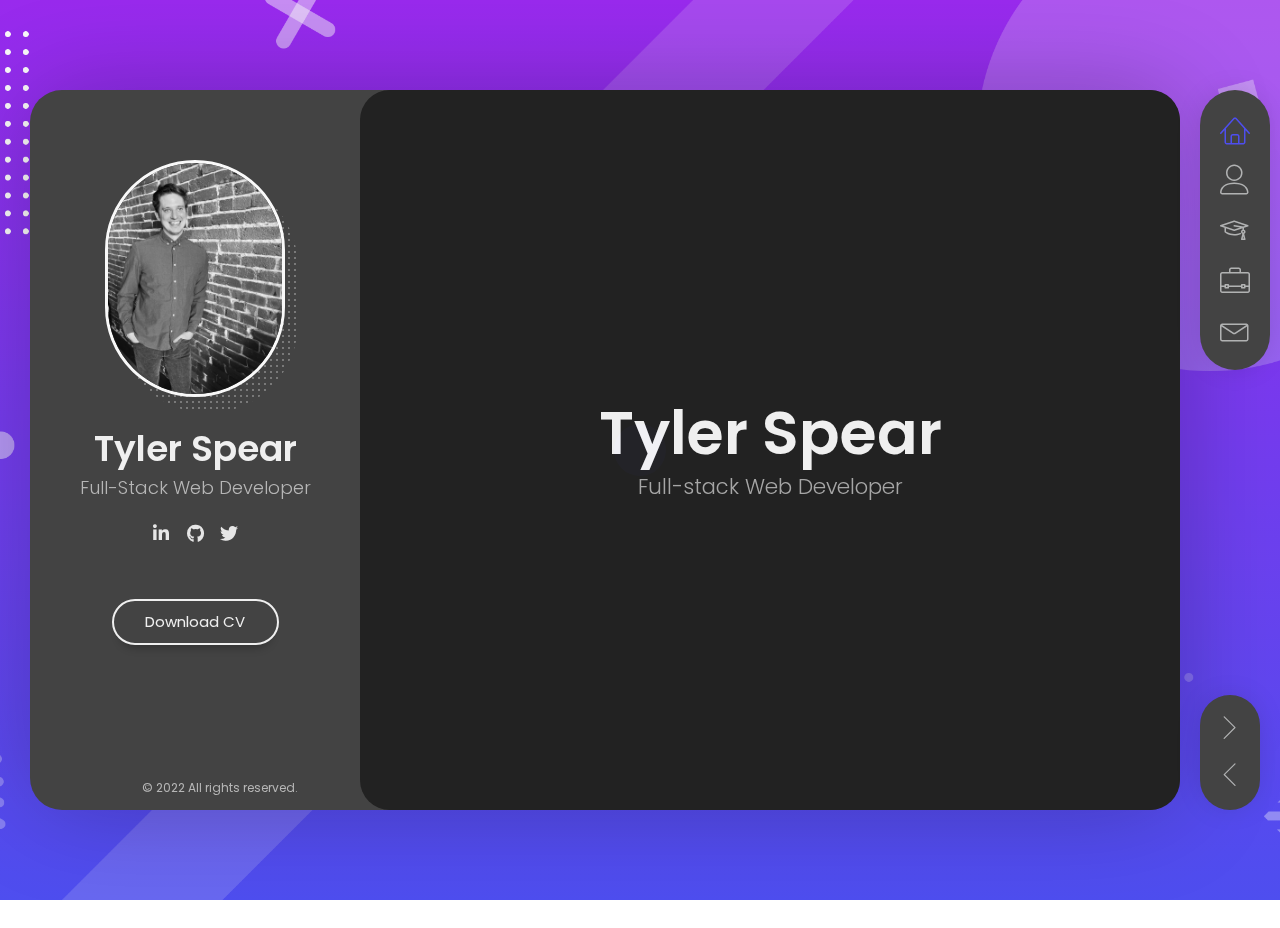
==== commit d7d58959: "added icd10 app" ====
--- a/index.html
+++ b/index.html
@@ -576,13 +576,13 @@
 
                           <figure class="item standard" data-groups='["category_all", "category_app"]'>
                             <div class="portfolio-item-img">
-                              <img src="img/portfolio/manage.png" alt="manage" title="" />
-                              <a href="portfolio-manage.html" class="ajax-page-load"></a>
+                              <img src="img/portfolio/icd10.png" alt="icd10" title="" />
+                              <a href="portfolio-icd-api.html" class="ajax-page-load"></a>
                             </div>
 
                             <i class="far fa-file-alt"></i>
-                            <h4 class="name">Manage Landing Page</h4>
-                            <span class="category">Business</span>
+                            <h4 class="name">ICD API</h4>
+                            <span class="category">App</span>
                           </figure>
 
                           <figure class="item standard" data-groups='["category_all", "category_app"]'>
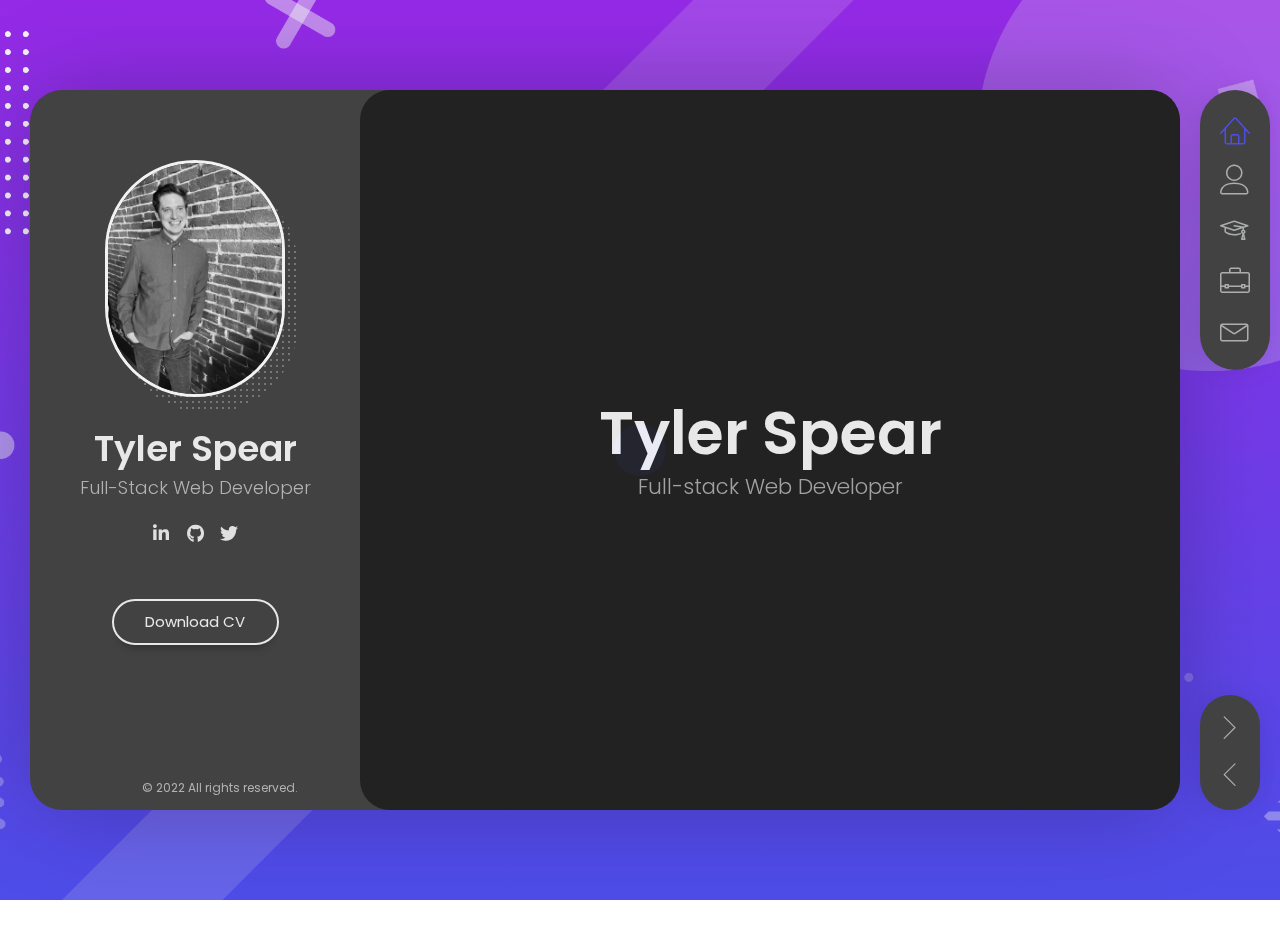
==== commit 23e0a7d8: "added data analysis project page" ====
--- a/index.html
+++ b/index.html
@@ -134,6 +134,10 @@
                               <div class="sp-subtitle">UX Developer</div>
                             </div>
 
+                            <div class="item">
+                              <div class="sp-subtitle">Data Analyst</div>
+                            </div>
+
                           </div>
                         </div>
                       </div>
@@ -528,27 +532,6 @@
                       <!-- Portfolio Content -->
                       <div class="portfolio-content">
 
-                        <!-- <ul class="portfolio-filters">
-                          <li class="active">
-                            <a class="filter btn btn-sm btn-link" data-group="category_all">All</a>
-                          </li>
-                          <li>
-                            <a class="filter btn btn-sm btn-link" data-group="category_detailed">Detailed</a>
-                          </li>
-                          <li>
-                            <a class="filter btn btn-sm btn-link" data-group="category_mockups">Mockups</a>
-                          </li>
-                          <li>
-                            <a class="filter btn btn-sm btn-link" data-group="category_soundcloud">SoundCloud</a>
-                          </li>
-                          <li>
-                            <a class="filter btn btn-sm btn-link" data-group="category_vimeo-videos">Vimeo Videos</a>
-                          </li>
-                          <li>
-                            <a class="filter btn btn-sm btn-link" data-group="category_youtube-videos">YouTube Videos</a>
-                          </li>
-                        </ul> -->
-
                         <!-- Portfolio Grid -->
                         <div class="portfolio-grid three-columns">
 
@@ -638,6 +621,17 @@
                             <i class="far fa-file-alt"></i>
                             <h4 class="name">Weather API App</h4>
                             <span class="category">App</span>
+                          </figure>
+
+                          <figure class="item standard" data-groups='["category_all", "category_app"]'>
+                            <div class="portfolio-item-img">
+                              <img src="img/portfolio/tableau-portfolio.png" alt="icd10" title="" />
+                              <a href="portfolio-data-analysis.html" class="ajax-page-load"></a>
+                            </div>
+
+                            <i class="far fa-file-alt"></i>
+                            <h4 class="name">Data Analysis Projects</h4>
+                            <span class="category">Analysis</span>
                           </figure>
 
                         </div>
